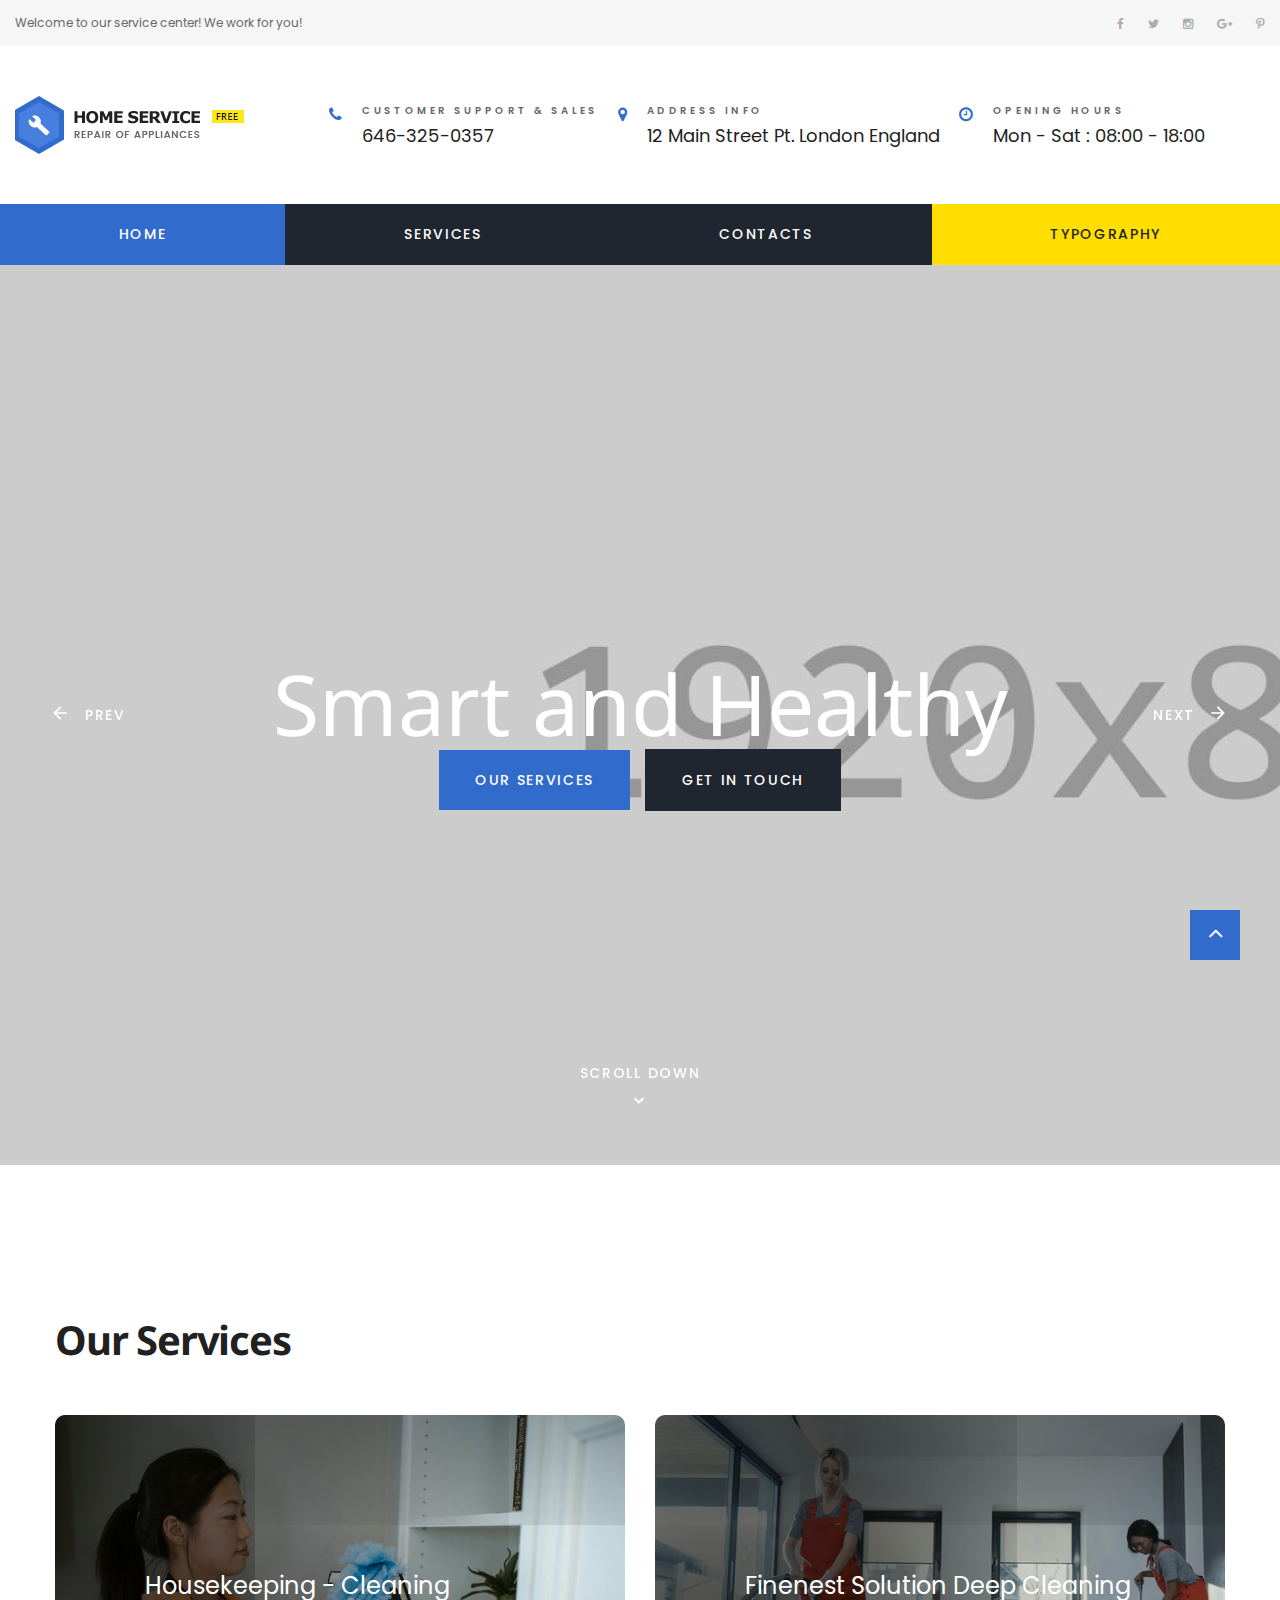
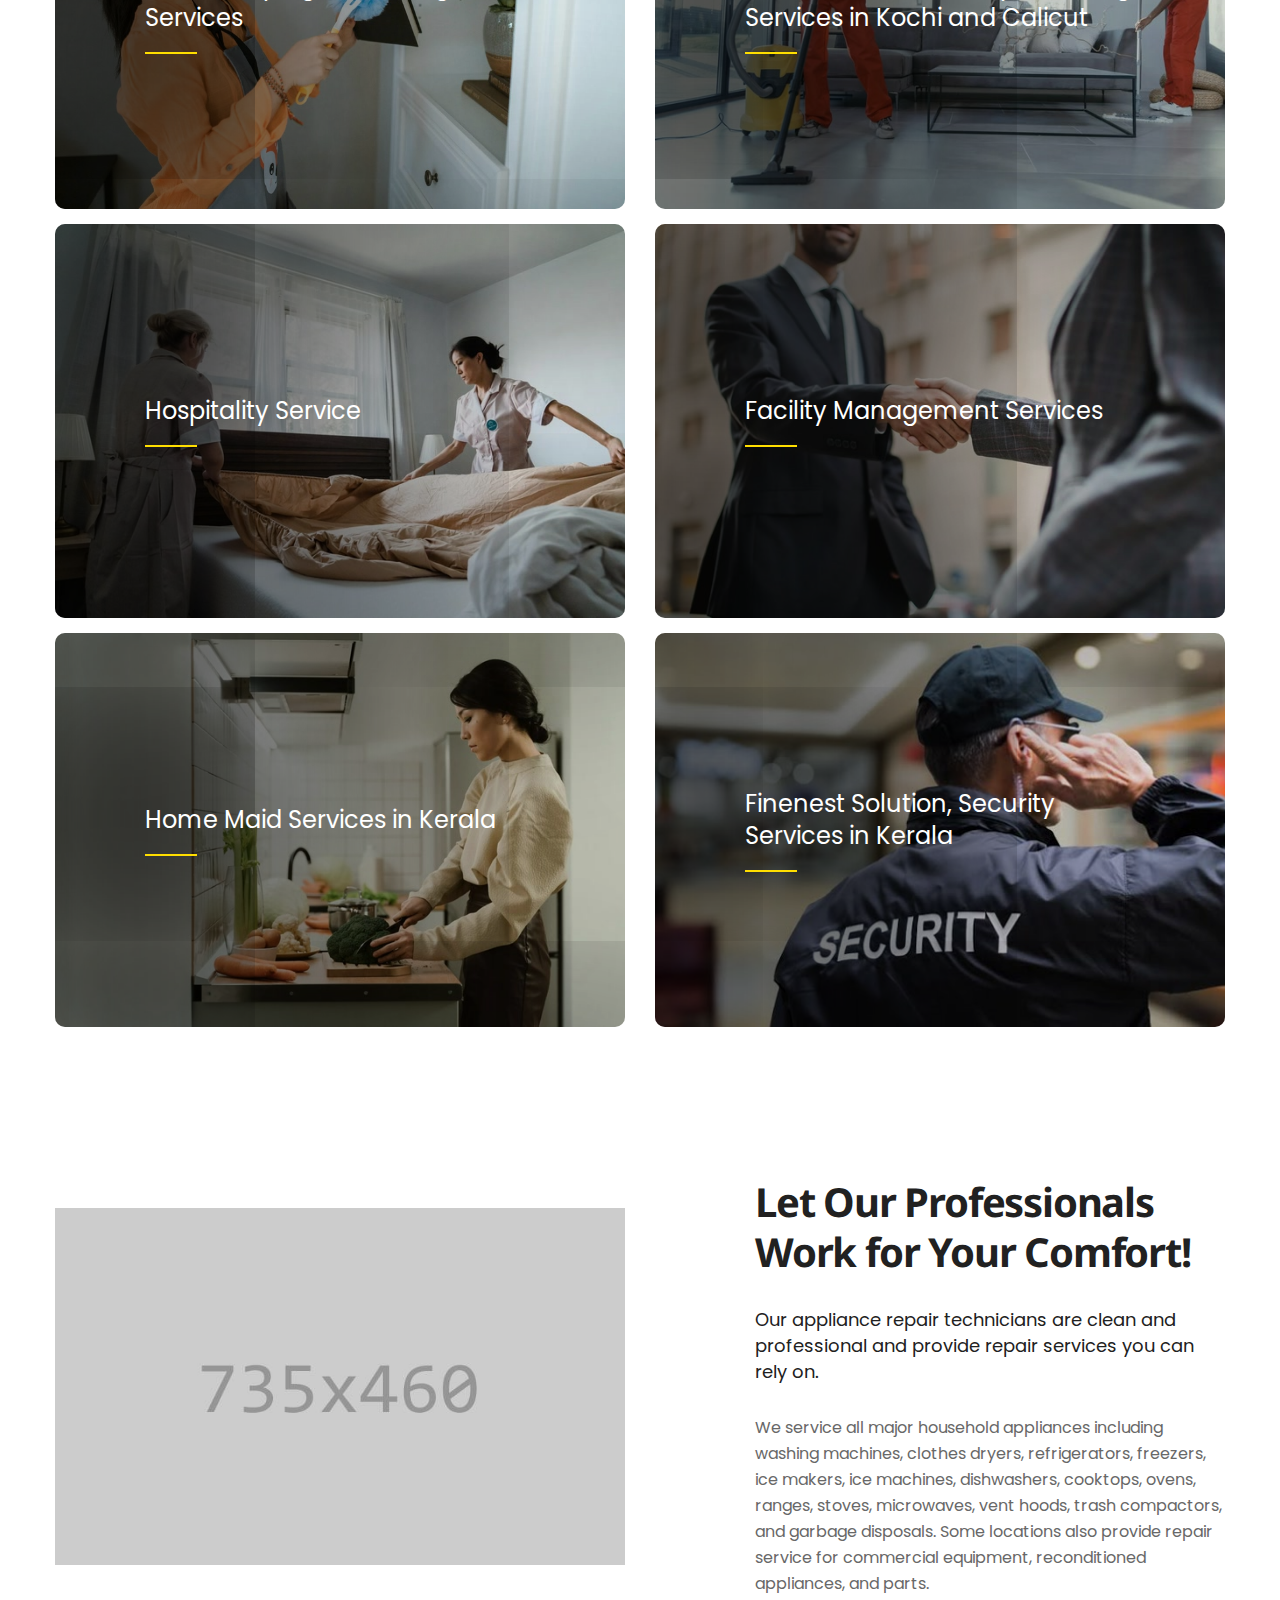
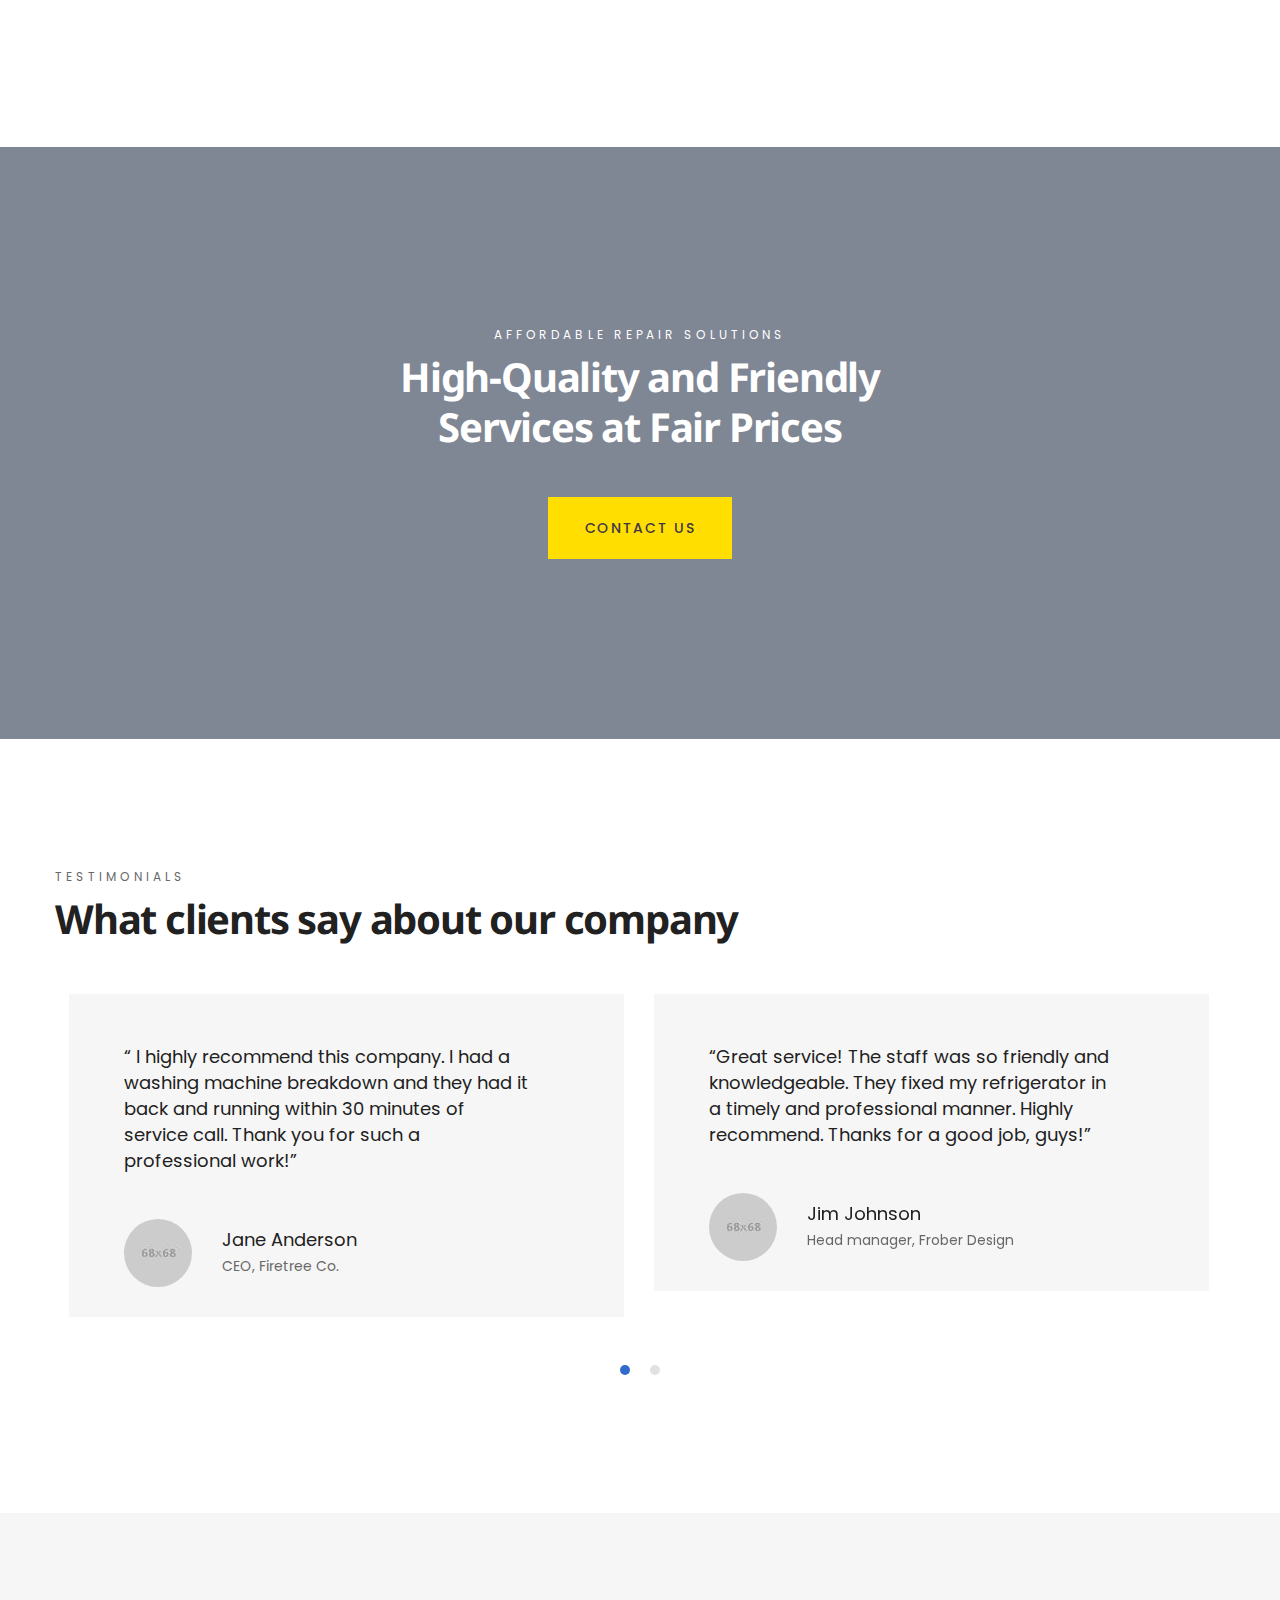
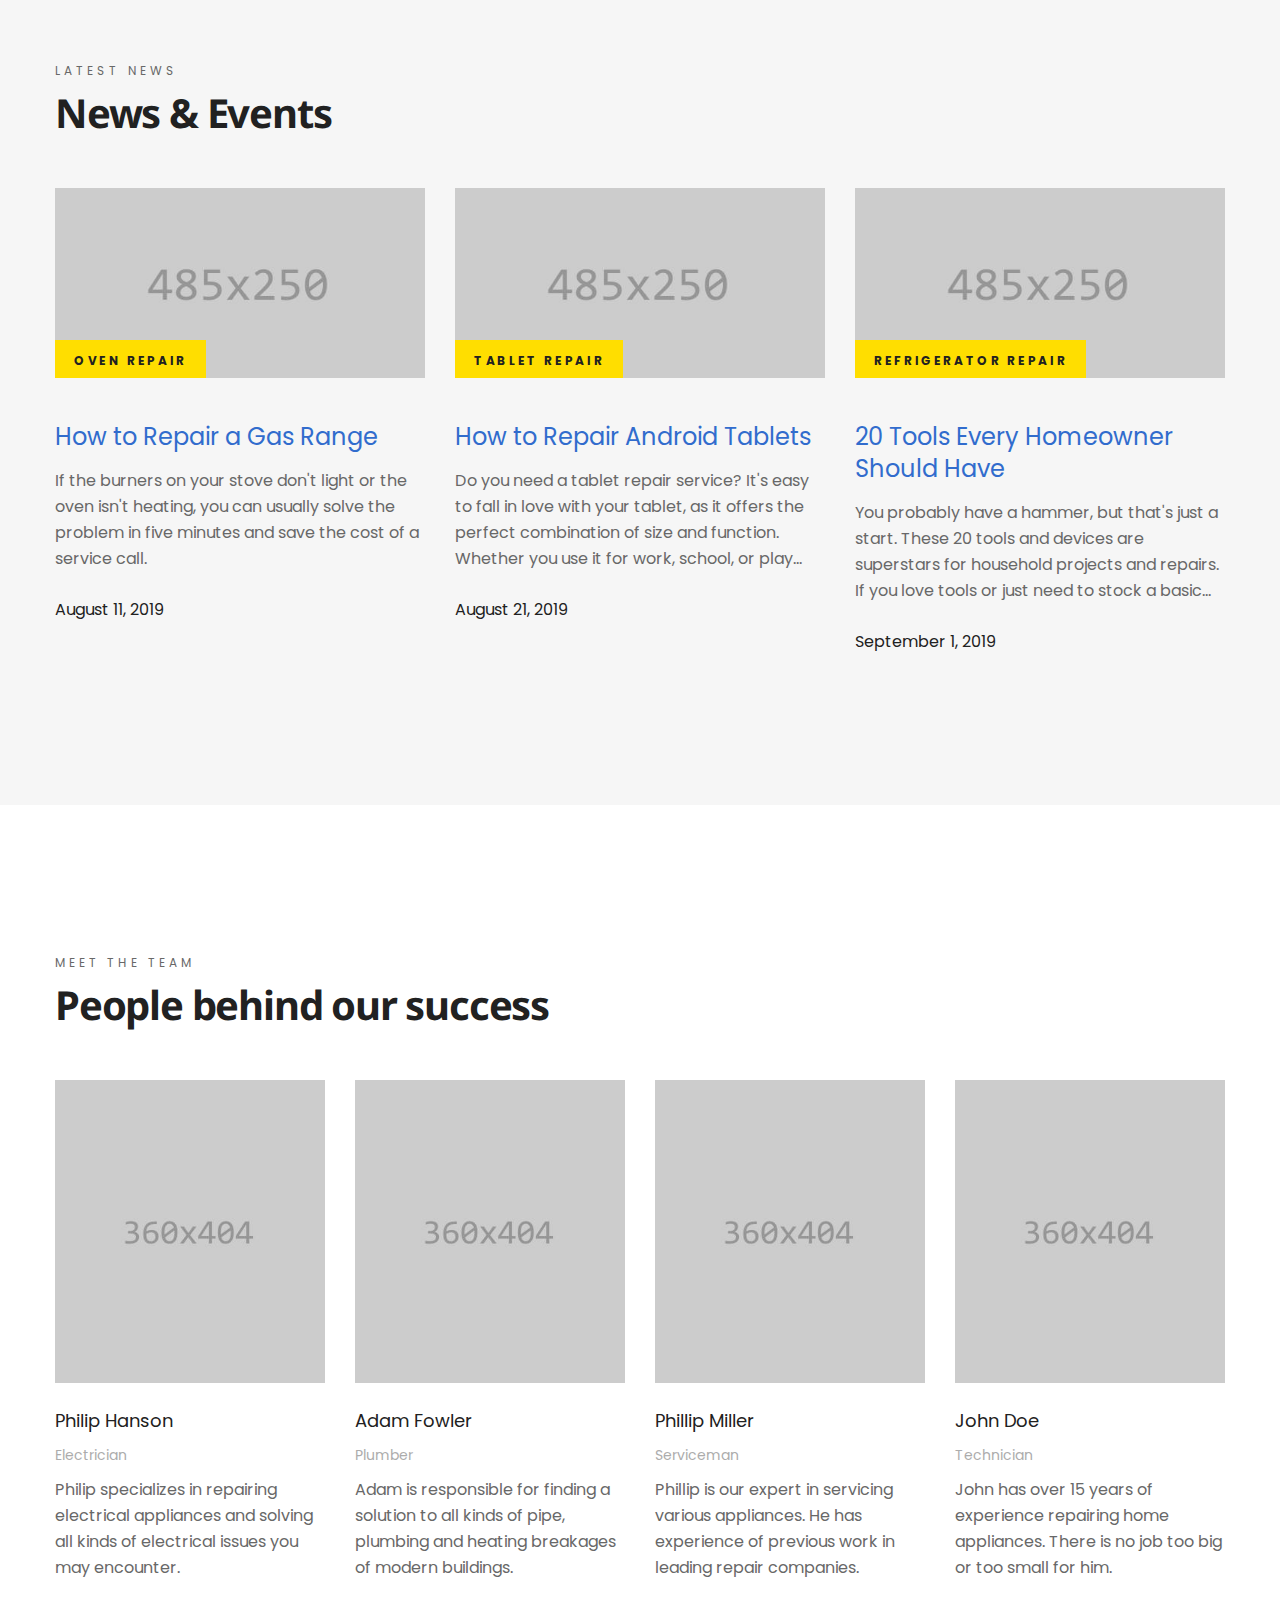
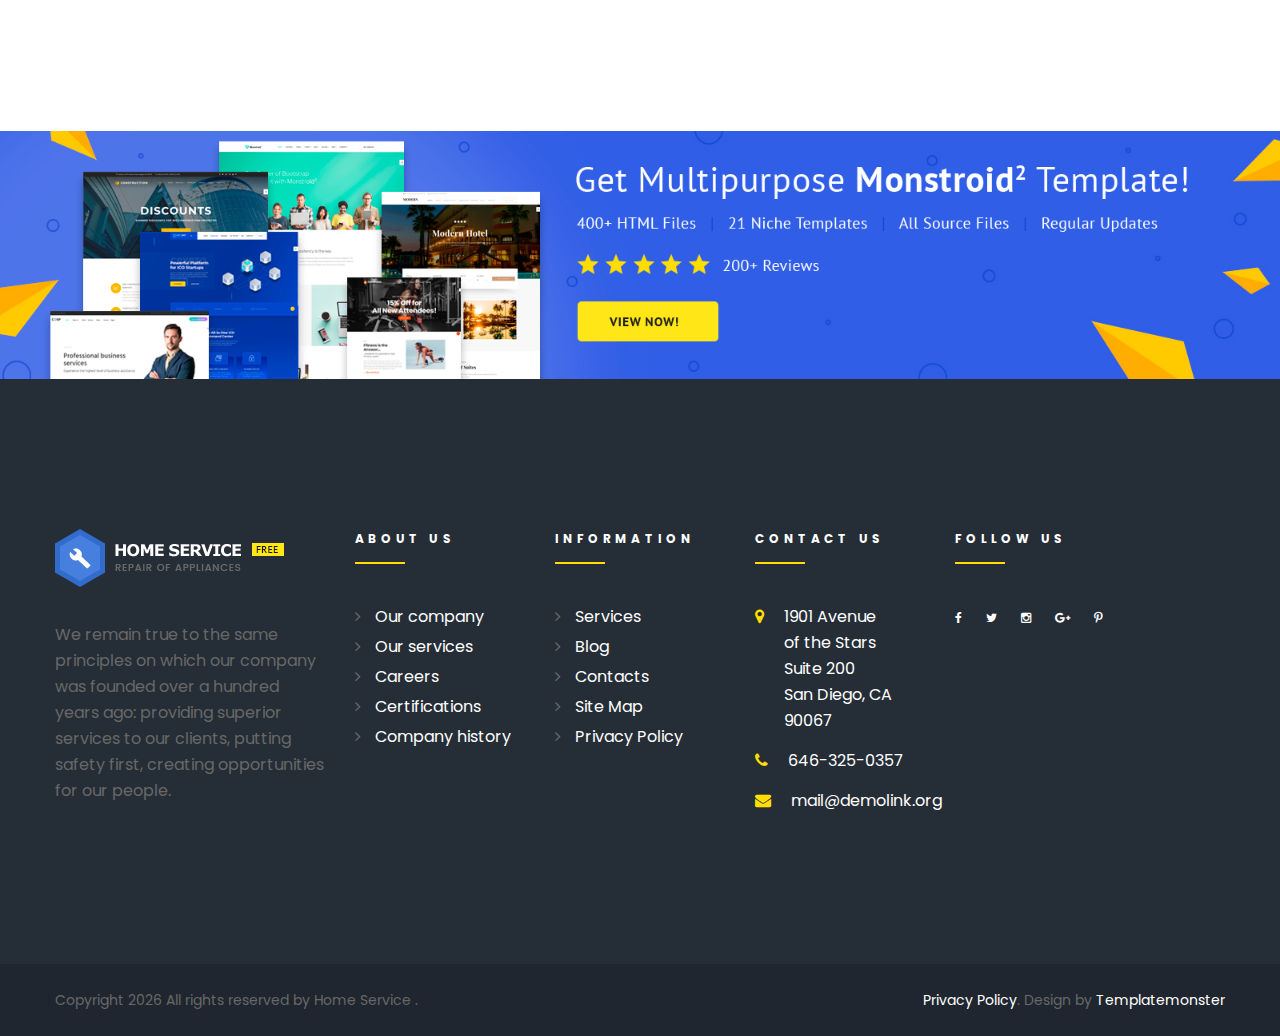
==== index.html @ 81d284ae "Initial commit with template code" ====
<!DOCTYPE html>
<html class="wide wow-animation" lang="en">

<head>
  <!-- Site Title-->
  <title>Home</title>
  <meta charset="utf-8">
  <meta name="viewport" content="width=device-width, height=device-height, initial-scale=1.0">
  <meta http-equiv="X-UA-Compatible" content="IE=edge">
  <link rel="icon" href="images/favicon.ico" type="image/x-icon">
  <link rel="stylesheet" type="text/css"
    href="//fonts.googleapis.com/css?family=Poppins:400,500,700%7CNoto+Sans:400,700">
  <link rel="stylesheet" href="css/style.css">
  <style>
    .ie-panel {
      display: none;
      background: #212121;
      padding: 10px 0;
      box-shadow: 3px 3px 5px 0 rgba(0, 0, 0, .3);
      clear: both;
      text-align: center;
      position: relative;
      z-index: 1;
    }

    html.ie-10 .ie-panel,
    html.lt-ie-10 .ie-panel {
      display: block;
    }
  </style>
</head>

<body>
  <!-- <div class="ie-panel"><a href="http://windows.microsoft.com/en-US/internet-explorer/"><img
        src="images/ie8-panel/warning_bar_0000_us.jpg" height="42" width="820"
        alt="You are using an outdated browser. For a faster, safer browsing experience, upgrade for free today."></a>
  </div> -->
  <div class="page-loader">
    <div>
      <div class="page-loader-body">
        <div class="preloader-container">
          <svg class="item1" x="0px" y="0px" width="60px" height="60px" viewbox="0 0 60 60">
            <path
              d="M6.541,35.989c0.524,1.795,1.25,3.526,2.169,5.15l-2.618,3.302c-0.855,1.079-0.759,2.618,0.203,3.59l4.509,4.509 c0.972,0.972,2.511,1.058,3.59,0.203l3.28-2.597c1.688,0.972,3.484,1.731,5.353,2.265l0.492,4.221 c0.16,1.368,1.314,2.394,2.682,2.394h6.379c1.368,0,2.522-1.026,2.682-2.394l0.47-4.071c2.009-0.524,3.932-1.304,5.738-2.319 l3.174,2.511c1.079,0.855,2.618,0.759,3.59-0.203l4.509-4.509c0.972-0.972,1.058-2.511,0.203-3.59l-2.468-3.131 c1.026-1.774,1.827-3.665,2.362-5.642l3.804-0.438c1.368-0.16,2.394-1.314,2.394-2.682V26.18c0-1.368-1.026-2.522-2.394-2.682 l-3.751-0.438c-0.513-1.955-1.282-3.825-2.265-5.578l2.308-2.917c0.855-1.079,0.759-2.618-0.203-3.59l-4.499-4.499 c-0.972-0.972-2.511-1.058-3.59-0.203l-2.832,2.244c-1.838-1.079-3.804-1.902-5.866-2.458L35.52,2.394 C35.36,1.026,34.206,0,32.838,0h-6.379c-1.368,0-2.522,1.026-2.682,2.394l-0.427,3.665c-2.116,0.566-4.135,1.421-6.016,2.543 l-2.939-2.329c-1.079-0.855-2.618-0.759-3.59,0.203l-4.509,4.509c-0.972,0.972-1.058,2.511-0.203,3.59l2.458,3.11 c-0.983,1.774-1.731,3.665-2.223,5.631l-3.932,0.449c-1.368,0.16-2.394,1.314-2.394,2.682v6.379c0,1.368,1.026,2.522,2.394,2.682 L6.541,35.989z M29.653,18.732c5.813,0,10.547,4.734,10.547,10.547s-4.734,10.547-10.547,10.547 c-5.813,0-10.547-4.734-10.547-10.547S23.84,18.732,29.653,18.732z">
            </path>
          </svg>
          <svg class="item2" x="0px" y="0px" width="48px" height="48px" viewbox="0 0 48 48">
            <path
              d="M41.095,7.317l-3.366-2.842c-1.036-0.876-2.565-0.833-3.548,0.096l-1.859,1.742c-1.571-0.759-3.238-1.293-4.958-1.603 L26.84,2.146c-0.267-1.325-1.496-2.244-2.843-2.137l-4.392,0.374C18.26,0.5,17.202,1.601,17.159,2.958l-0.085,2.607 c-1.688,0.609-3.281,1.443-4.734,2.49L10.117,6.58C8.985,5.832,7.478,6.046,6.602,7.082L3.759,10.47 c-0.876,1.037-0.834,2.565,0.096,3.548L5.8,16.09c-0.673,1.517-1.154,3.11-1.432,4.744L1.59,21.401 c-1.325,0.267-2.244,1.496-2.137,2.842l0.374,4.392c0.118,1.346,1.218,2.404,2.575,2.447l3.003,0.096 c0.545,1.432,1.261,2.789,2.126,4.061l-1.678,2.532c-0.748,1.133-0.534,2.639,0.502,3.516l3.366,2.842 c1.037,0.876,2.565,0.833,3.548-0.096l2.201-2.062c1.443,0.673,2.96,1.175,4.52,1.475l0.609,3.013 c0.267,1.325,1.496,2.244,2.842,2.137l4.392-0.374c1.346-0.118,2.404-1.218,2.447-2.575l0.096-2.949 c1.603-0.566,3.12-1.336,4.52-2.287l2.426,1.603c1.133,0.748,2.639,0.534,3.516-0.502l2.842-3.366 c0.876-1.037,0.833-2.565-0.096-3.548l-1.956-2.073c0.716-1.517,1.24-3.12,1.539-4.766l2.671-0.545 c1.325-0.267,2.244-1.496,2.137-2.842l-0.374-4.392c-0.118-1.346-1.218-2.404-2.575-2.447l-2.682-0.085 c-0.556-1.56-1.304-3.035-2.233-4.402l1.464-2.201C42.345,9.711,42.131,8.194,41.095,7.317z M24.543,32.706 c-4.744,0.406-8.933-3.131-9.329-7.875c-0.406-4.744,3.131-8.933,7.875-9.329c4.744-0.406,8.933,3.131,9.329,7.875 C32.824,28.122,29.287,32.311,24.543,32.706z">
            </path>
          </svg>
          <svg class="item3" x="0px" y="0px" width="40px" height="40px" viewbox="0 0 40 40">
            <path
              d="M2.427,15.569c-1.346,0.139-2.383,1.271-2.394,2.629l-0.032,2.703c-0.021,1.357,0.983,2.511,2.329,2.682l1.988,0.256 c0.331,1.208,0.801,2.362,1.41,3.452l-1.282,1.581c-0.855,1.058-0.791,2.575,0.16,3.548l1.891,1.934 c0.951,0.972,2.468,1.079,3.548,0.246l1.592-1.229c1.122,0.663,2.308,1.186,3.548,1.549l0.214,2.052 c0.139,1.346,1.272,2.383,2.629,2.394l2.704,0.032c1.357,0.021,2.511-0.983,2.682-2.329l0.246-1.945 c1.346-0.331,2.629-0.833,3.847-1.496l1.496,1.207c1.058,0.855,2.575,0.791,3.548-0.16l1.934-1.891 c0.972-0.951,1.079-2.468,0.246-3.548l-1.144-1.485c0.705-1.175,1.25-2.426,1.624-3.74l1.774-0.182 c1.346-0.139,2.383-1.272,2.394-2.629l0.032-2.704c0.021-1.357-0.983-2.511-2.329-2.682l-1.731-0.224 c-0.331-1.304-0.823-2.565-1.464-3.74l1.079-1.325c0.855-1.058,0.791-2.575-0.16-3.548l-1.891-1.934 c-0.951-0.972-2.469-1.079-3.548-0.246l-1.293,0.994c-1.218-0.737-2.522-1.304-3.889-1.688l-0.171-1.678 c-0.139-1.346-1.271-2.383-2.629-2.394L18.68,0c-1.357-0.021-2.511,0.983-2.682,2.329l-0.214,1.667 c-1.41,0.363-2.767,0.919-4.028,1.645l-1.336-1.09c-1.058-0.855-2.575-0.791-3.548,0.16L4.927,6.615 c-0.972,0.951-1.079,2.468-0.246,3.548l1.143,1.475c-0.663,1.175-1.186,2.426-1.528,3.74L2.427,15.569z M19.877,12.513 c3.879,0.043,6.988,3.238,6.946,7.117c-0.043,3.879-3.238,6.988-7.117,6.946c-3.879-0.043-6.988-3.238-6.946-7.117 C12.803,15.58,15.998,12.471,19.877,12.513z">
            </path>
          </svg>
        </div>
      </div>
    </div>
  </div>
  <div class="page text-center text-md-left">
    <!-- <a class="section section-banner d-none d-xl-flex"
      href="https://www.templatemonster.com/website-templates/monstroid2.html"
      style="background-image: url(images/banner/background-04-1920x60.jpg); background-image: -webkit-image-set( url(images/banner/background-04-1920x60.jpg) 1x, url(images/banner/background-04-3840x120.jpg) 2x )"><img
        src="images/banner/foreground-04-1600x60.png"
        srcset="images/banner/foreground-04-1600x60.png 1x, images/banner/foreground-04-3200x120.png 2x" alt=""
        width="1600" height="310"></a> -->
    <!-- Page Header-->
    <header class="page-head">
      <div class="rd-navbar-wrap">
        <nav class="rd-navbar rd-navbar-secondary" data-stick-up-clone="true" data-layout="rd-navbar-fixed"
          data-sm-layout="rd-navbar-fixed" data-sm-device-layout="rd-navbar-fixed" data-md-layout="rd-navbar-static"
          data-md-device-layout="rd-navbar-fixed" data-lg-layout="rd-navbar-static"
          data-lg-device-layout="rd-navbar-static" data-lg-stick-up-offset="252px">
          <div class="rd-navbar-inner">
            <span class="small">Welcome to our service center! We work for you!</span>
            <ul class="list-inline list-inline-lg offset-top-0">
                <li><a class="ioon icon-sm icon-silver-chalice fa-facebook" href="#"></a></li>
                <li><a class="ioon icon-sm icon-silver-chalice fa-twitter" href="#"></a></li>
                <li><a class="ioon icon-sm icon-silver-chalice fa-instagram" href="#"></a></li>
                <li><a class="ioon icon-sm icon-silver-chalice fa-google-plus" href="#"></a></li>
                <li><a class="ioon icon-sm icon-silver-chalice fa-pinterest-p" href="#"></a></li>
              </ul>
          </div>
          <div class="rd-navbar-inner">
            <div class="rd-navbar-panel">
              <button class="rd-navbar-toggle" data-rd-navbar-toggle=".rd-navbar-nav-wrap"><span></span></button>
              <button class="rd-navbar-collapse-toggle"
                data-rd-navbar-toggle=".rd-navbar-collapse"><span></span></button>
              <div class="rd-navbar-brand"><a class="brand-name" href="index.html"><img class="brand-device"
                    src="images/brand-default-229x58.png" width="229" height="58" alt="Home service"><img
                    class="brand-mobile" src="images/brand-white-229x58.png" width="229" height="58"
                    alt="Home service"></a></div>
            </div>
            <div class="rd-navbar-collapse animated">
              <div class="rd-navbar-collapse-items">
                <ul class="list-inline">
                    <li>
                      <div class="unit flex-row unit-spacing-xs">
                        <div class="unit-left"><span class="icon icon-primary fa-phone"></span></div>
                        <div class="unit-body">
                          <div class="title"><span class="small">CUSTOMER SUPPORT & SALES</span></div>
                          <h6><a href="tel:#">646-325-0357</a></h6>
                        </div>
                      </div>
                    </li>
                    <li>
                      <div class="unit flex-row unit-spacing-xs">
                        <div class="unit-left"><span class="icon icon-primary fa-map-marker"></span></div>
                        <div class="unit-body">
                          <div class="title"><span class="small">Address Info</span></div>
                          <h6><a href="#">12 Main Street Pt. London England</a></h6>
                        </div>
                      </div>
                    </li>
                    <li>
                      <div class="unit flex-row unit-spacing-xs">
                        <div class="unit-left"><span class="icon icon-primary fa-clock-o"></span></div>
                        <div class="unit-body">
                          <div class="title"><span class="small">Opening hours </span></div>
                          <h6>Mon - Sat : 08:00 - 18:00</h6>
                        </div>
                      </div>
                    </li>
                  </ul>
              </div>
              <div class="rd-navbar-collapse-items">
                <ul class="list-inline list-inline-lg offset-top-0">
                  <li><a class="ioon icon-sm icon-silver-chalice fa-facebook" href="#"></a></li>
                  <li><a class="ioon icon-sm icon-silver-chalice fa-twitter" href="#"></a></li>
                  <li><a class="ioon icon-sm icon-silver-chalice fa-instagram" href="#"></a></li>
                  <li><a class="ioon icon-sm icon-silver-chalice fa-google-plus" href="#"></a></li>
                  <li><a class="ioon icon-sm icon-silver-chalice fa-pinterest-p" href="#"></a></li>
                </ul>
              </div>
            </div>
          </div>
          <div class="rd-navbar-inner">
            <div class="rd-navbar-nav-wrap">
              <!-- RD Navbar Nav-->
              <ul class="rd-navbar-nav">
                <li class="active"><a href="index.html">Home</a></li>
                <li><a href="#services">Services</a></li>
                <li><a href="contacts.html">Contacts</a></li>
                <li><a href="typography.html">Typography</a></li>
               
              </ul>
            </div>
          </div>
        </nav>
      </div>
    </header>
    <div class="swiper-container swiper-slider swiper-secondary" data-autoplay="3500" data-height="100vh"
      data-min-height="300px">
      <div class="swiper-wrapper text-center">
        <div class="swiper-slide" data-slide-bg="images/home-03-slide-01.jpg">
          <div class="swiper-slide-caption">
            <div class="container">
              <div class="row section-100-vh align-items-sm-center justify-content-sm-center">
                <div class="col-xxl-8 col-md-9" data-caption-animate="fadeInDown" data-caption-delay="200">
                  <h1 class="text-white">Smart and Healthy</h1>
                  <!-- <p class="h6 offset-top-30">We are the largest full-service appliance repair company in the world. We
                    service all types and brands of home appliances. People trust us.</p> -->
                  <div class="group"><a class="btn btn-primary btn-form" href="#services">Our services</a><a
                      class="btn btn-dark btn-form" href="#">Get in touch</a></div>
                </div>
              </div>
            </div>
          </div>
        </div>
        <div class="swiper-slide" data-slide-bg="images/home-02-slide-01.jpg">
          <div class="swiper-slide-caption">
            <div class="container">
              <div class="row section-100-vh align-items-sm-center justify-content-sm-center">
                <div class="col-xxl-8 col-md-9" data-caption-animate="fadeInDown" data-caption-delay="200">
                  <h1 class="text-white">Budget Friendly</h1>
                  <!-- <p class="h6 offset-top-30">Our qualified team strives for ensuring your satisfaction, while offering
                    the highest levels of professional service at affordable and competitive rates.</p> -->
                  <div class="group"><a class="btn btn-primary btn-form" href="#services">Our services</a><a
                      class="btn btn-dark btn-form" href="#">Get in touch</a></div>
                </div>
              </div>
            </div>
          </div>
        </div>
        <div class="swiper-slide" data-slide-bg="images/home-01-slide-01.jpg">
          <div class="swiper-slide-caption">
            <div class="container">
              <div class="row section-100-vh align-items-sm-center justify-content-sm-center">
                <div class="col-xxl-8 col-md-9" data-caption-animate="fadeInDown" data-caption-delay="200">
                  <h1 class="text-white">To Be Professional</h1>
                  <!-- <p class="h6 offset-top-30">Our technicians have decades of practical, in-field experience besides
                    factory training. This means they have the knowledge and skills needed to diagnose and repair any
                    appliance you may have.</p> -->
                  <div class="group"><a class="btn btn-primary btn-form" href="#services">Our services</a><a
                      class="btn btn-dark btn-form" href="#">Get in touch</a></div>
                </div>
              </div>
            </div>
          </div>
        </div>
        <div class="swiper-slide" data-slide-bg="images/home-01-slide-01.jpg">
          <div class="swiper-slide-caption">
            <div class="container">
              <div class="row section-100-vh align-items-sm-center justify-content-sm-center">
                <div class="col-xxl-8 col-md-9" data-caption-animate="fadeInDown" data-caption-delay="200">
                  <h1 class="text-white">24*7 Customer Support</h1>
                  <!-- <p class="h6 offset-top-30">Our technicians have decades of practical, in-field experience besides
                            factory training. This means they have the knowledge and skills needed to diagnose and repair any
                            appliance you may have.</p> -->
                  <div class="group"><a class="btn btn-primary btn-form" href="#services">Our services</a><a
                      class="btn btn-dark btn-form" href="#">Get in touch</a></div>
                </div>
              </div>
            </div>
          </div>
        </div>
      </div>
      <div class="swiper-button-prev"><span>Prev</span></div>
      <div class="swiper-button-next"><span>Next</span></div>
      <div class="custom-way-point custom-way-point-swiper animated" data-custom-scroll-to="custom-way-point">Scroll
        down</div>
    </div>
    <section class="section-75 section-md-120 section-lg-120 section-xl-150" id="custom-way-point">
      <div class="container text-left" id="services">
        <h2>Our Services</h2>
        <div class="row row-15 justify-content-sm-center">
          <div class="col-md-9 col-lg-6">
            <div class="box-info-custom" style="background-image: url(images/services/house_keeping.jpg );">
              <div class="box-info-custom-inner">
                <h5 class="box-info-custom-title"><a href="#"> Housekeeping - Cleaning Services</a></h5>
                
              </div>
            </div>
          </div>
          <div class="col-md-9 col-lg-6">
            <div class="box-info-custom" style="background-image: url(images/services/deep_cleaning.jpg );">
              <div class="box-info-custom-inner">
                <h5 class="box-info-custom-title"><a href="#"> Finenest Solution Deep Cleaning Services in Kochi and Calicut</a></h5>
          
              </div>
            </div>
          </div>
          <div class="col-md-9 col-lg-6">
            <div class="box-info-custom" style="background-image: url(images/services/hospitality.jpg );">
              <div class="box-info-custom-inner">
                <h5 class="box-info-custom-title"><a href="#"> Hospitality Service</a></h5>
          
              </div>
            </div>
          </div>
          <div class="col-md-9 col-lg-6">
            <div class="box-info-custom" style="background-image: url(images/services/facility.jpg );">
              <div class="box-info-custom-inner">
                <h5 class="box-info-custom-title"><a href="#"> Facility Management Services</a></h5>
          
              </div>
            </div>
          </div>
          <div class="col-md-9 col-lg-6">
            <div class="box-info-custom" style="background-image: url(images/services/home_maid.jpg );">
              <div class="box-info-custom-inner">
                <h5 class="box-info-custom-title"><a href="#"> Home Maid Services in Kerala</a></h5>
          
              </div>
            </div>
          </div>
          <div class="col-md-9 col-lg-6">
            <div class="box-info-custom" style="background-image: url(images/services/security.jpg );">
              <div class="box-info-custom-inner">
                <h5 class="box-info-custom-title"><a href="#"> Finenest Solution, Security Services in Kerala</a></h5>
          
              </div>
            </div>
          </div>
        </div>
        <div class="row justify-content-sm-center offset-top-60 offset-md-top-125 offset-lg-top-150">
          <div class="col-xl-12 col-md-8 col-lg-9">
            <div class="row row-30 align-items-xl-center justify-content-xl-between">
              <div class="col-xl-6"><img class="img-responsive" src="images/home-3-05-735x460.jpg" alt="" width="735"
                  height="460" />
              </div>
              <div class="col-xl-5">
                <h2>Let Our Professionals Work for Your Comfort!</h2>
                <h6>Our appliance repair technicians are clean and professional and provide repair services you can rely
                  on.</h6>
                <p>We service all major household appliances including washing machines, clothes dryers, refrigerators,
                  freezers, ice makers, ice machines, dishwashers, cooktops, ovens, ranges, stoves, microwaves, vent
                  hoods, trash compactors, and garbage disposals. Some locations also provide repair service for
                  commercial equipment, reconditioned appliances, and parts.</p>
              </div>
            </div>
          </div>
        </div>
      </div>
    </section>

    <section class="bg-image-filter bg-image bg-image-fixed section-xxl"
      style="background-image: url(&quot;images/home-3-parallax-01.jpg&quot;);">
      <div class="container filter-inner-wrap">
        <div class="row justify-content-sm-center text-center">
          <div class="col-sm-10 col-md-8 col-lg-6">
            <h2 class="text-white"><span class="small text-white">affordable repair solutions</span>High-Quality and
              Friendly<br class="d-none d-lg-block"> Services at Fair Prices
            </h2><a class="btn btn-default btn-form btn-default-white" href="contacts.html">Contact us</a>
          </div>
        </div>
      </div>
    </section>

    <section class="section-75 section-md-100 section-lg-120 section-xl-130">
      <div class="container">
        <h2><span class="small">Testimonials</span>What clients say about our company</h2>
        <div class="row">
          <div class="col-sm-12">
            <!-- Owl Carousel-->
            <div class="owl-carousel" data-autoplay="true" data-items="1" data-lg-items="2" data-dots="true"
              data-nav="false" data-stage-padding="15" data-loop="true" data-margin="30" data-mouse-drag="false">
              <blockquote class="quote-default text-left">
                <h6>
                  <q>“ I highly recommend this company. I had a washing machine breakdown and they had it back and
                    running within 30 minutes of service call. Thank you for such a professional work!”</q>
                </h6>
                <div class="offset-top-30 offset-md-top-45">
                  <div class="unit flex-row align-items-sm-center">
                    <div class="unit-left"><img class="rounded-circle" src="images/testimonials-1-68x68.jpg" width="68"
                        height="68" alt=""></div>
                    <div class="unit-body">
                      <h6>
                        <cite>Jane Anderson</cite>
                      </h6><span class="offset-top-10 small-xs">CEO, Firetree Co.</span>
                    </div>
                  </div>
                </div>
              </blockquote>
              <blockquote class="quote-default text-left">
                <h6>
                  <q>“Great service! The staff was so friendly and knowledgeable. They fixed my refrigerator in a timely
                    and professional manner. Highly recommend. Thanks for a good job, guys!”</q>
                </h6>
                <div class="offset-top-30 offset-md-top-45">
                  <div class="unit flex-row align-items-sm-center">
                    <div class="unit-left"><img class="rounded-circle" src="images/testimonials-2-68x68.jpg" width="68"
                        height="68" alt=""></div>
                    <div class="unit-body">
                      <h6>
                        <cite>Jim Johnson</cite>
                      </h6><span class="offset-top-10 small-xs">Head manager, Frober Design</span>
                    </div>
                  </div>
                </div>
              </blockquote>
              <blockquote class="quote-default text-left">
                <h6>
                  <q>“Thank you very much for your wonderful service, your highly experienced team was just terrific! We
                    look forward to continuing to always work with Home Service. Good luck, guys! ”</q>
                </h6>
                <div class="offset-top-30 offset-md-top-45">
                  <div class="unit flex-row align-items-sm-center">
                    <div class="unit-left"><img class="rounded-circle" src="images/testimonials-3-68x68.jpg" width="68"
                        height="68" alt=""></div>
                    <div class="unit-body">
                      <h6>
                        <cite>Peter Handerson</cite>
                      </h6><span class="offset-top-10 small-xs">Editor, SAM Publishing</span>
                    </div>
                  </div>
                </div>
              </blockquote>
              <blockquote class="quote-default text-left">
                <h6>
                  <q>“I just wanted to let you know that your professional team came out and fixed the problem and did a
                    great job. Thank you for the prompt service and making the repair.”</q>
                </h6>
                <div class="offset-top-30 offset-md-top-45">
                  <div class="unit flex-row align-items-sm-center">
                    <div class="unit-left"><img class="rounded-circle" src="images/testimonials-4-68x68.jpg" width="68"
                        height="68" alt=""></div>
                    <div class="unit-body">
                      <h6>
                        <cite>Rita Johnson</cite>
                      </h6><span class="offset-top-10 small-xs">Designer, Glance Studio</span>
                    </div>
                  </div>
                </div>
              </blockquote>
            </div>
          </div>
        </div>
      </div>
    </section>
    <section class="section-75 section-md-120 section-lg-120 section-xl-150 bg-table">
      <div class="container">
        <h2><span class="small">Latest news</span>News & Events</h2>
        <div class="row justify-content-sm-center text-lg-left row-55">
          <div class="col-sm-10 col-md-6 col-xl-4">
            <article class="blog-grid blog-grid-custom"><a class="blog-grid-image" href="#"><img class="img-responsive"
                  src="images/home-3-06-485x250.jpg" alt="" width="485" height="250" />
                <div class="blog-grid-title">oven repair</div>
              </a>
              <div class="blog-grid-content">
                <h5><a class="text-primary" href="#">How to Repair a Gas Range</a></h5>
                <p>If the burners on your stove don't light or the oven isn't heating, you can usually solve the problem
                  in five minutes and save the cost of a service call.</p>
                <p class="text-darker">
                  <time datetime="2019">August 11, 2019</time>
                </p>
              </div>
            </article>
          </div>
          <div class="col-sm-10 col-md-6 col-xl-4">
            <article class="blog-grid blog-grid-custom"><a class="blog-grid-image" href="#"><img class="img-responsive"
                  src="images/home-3-07-485x250.jpg" alt="" width="485" height="250" />
                <div class="blog-grid-title">tablet repair</div>
              </a>
              <div class="blog-grid-content">
                <h5><a class="text-primary" href="#">How to Repair Android Tablets</a></h5>
                <p>Do you need a tablet repair service? It's easy to fall in love with your tablet, as it offers the
                  perfect combination of size and function. Whether you use it for work, school, or play...</p>
                <p class="text-darker">
                  <time datetime="2019">August 21, 2019</time>
                </p>
              </div>
            </article>
          </div>
          <div class="col-sm-10 col-md-6 col-xl-4">
            <article class="blog-grid blog-grid-custom"><a class="blog-grid-image" href="#"><img class="img-responsive"
                  src="images/home-3-08-485x250.jpg" alt="" width="485" height="250" />
                <div class="blog-grid-title">refrigerator Repair</div>
              </a>
              <div class="blog-grid-content">
                <h5><a class="text-primary" href="#">20 Tools Every Homeowner Should Have</a></h5>
                <p>You probably have a hammer, but that's just a start. These 20 tools and devices are superstars for
                  household projects and repairs. If you love tools or just need to stock a basic...</p>
                <p class="text-darker">
                  <time datetime="2019">September 1, 2019</time>
                </p>
              </div>
            </article>
          </div>
        </div>
      </div>
    </section>

    <section class="section-75 section-md-120 section-xl-150">
      <div class="container">
        <h2><span class="small">Meet The Team</span> People behind our success
        </h2>
        <div class="row row-40 justify-content-md-between">
          <div class="col-sm-6 col-lg-3"><img class="img-responsive" src="images/about-02-360x404.jpg" alt=""
              width="360" height="404" />
            <h6><a href="#"> Philip Hanson</a></h6><span class="small small-md">Electrician</span>
            <p>Philip specializes in repairing electrical appliances and solving all kinds of electrical issues you may
              encounter.</p>
          </div>
          <div class="col-sm-6 col-lg-3"><img class="img-responsive" src="images/about-03-360x404.jpg" alt=""
              width="360" height="404" />
            <h6><a href="#"> Adam Fowler</a></h6><span class="small small-md">Plumber</span>
            <p>Adam is responsible for finding a solution to all kinds of pipe, plumbing and heating breakages of modern
              buildings.</p>
          </div>
          <div class="col-sm-6 col-lg-3"><img class="img-responsive" src="images/about-04-360x404.jpg" alt=""
              width="360" height="404" />
            <h6><a href="#"> Phillip Miller</a></h6><span class="small small-md">Serviceman</span>
            <p>Phillip is our expert in servicing various appliances. He has experience of previous work in leading
              repair companies.</p>
          </div>
          <div class="col-sm-6 col-lg-3"><img class="img-responsive" src="images/about-05-360x404.jpg" alt=""
              width="360" height="404" />
            <h6><a href="#"> John Doe</a></h6><span class="small small-md">Technician</span>
            <p>John has over 15 years of experience repairing home appliances. There is no job too big or too small for
              him.</p>
          </div>
        </div>
      </div>
    </section><a class="section section-banner" href="https://www.templatemonster.com/website-templates/monstroid2.html"
      style="background-image: url(images/banner/background-03-1920x310.jpg); background-image: -webkit-image-set( url(images/banner/background-03-1920x310.jpg) 1x, url(images/banner/background-03-3840x620.jpg) 2x )"><img
        src="images/banner/foreground-03-1600x310.png"
        srcset="images/banner/foreground-03-1600x310.png 1x, images/banner/foreground-03-3200x620.png 2x" alt=""
        width="1600" height="310"></a>
    <!-- Page Footer-->
    <footer class="page-footer page-footer-classic">
      <section class="section-75 section-sm-80 section-md-100 section-xl-150">
        <div class="container">
          <div class="row text-md-left row-55">
            <div class="col-md-6 col-xl-3 col-xxl-4"><a href="index.html"><img class="img-responsive"
                  src="images/brand-white-229x58.png" alt="" width="229" height="58" /></a>
              <p class="offset-top-20 offset-md-top-35 inset-xxl-right-30">We remain true to the same principles on
                which our company was founded over a hundred years ago: providing superior services to our clients,
                putting safety first, creating opportunities for our people.</p>
            </div>
            <div class="col-sm-6 col-md-3 col-xl-2 col-lg-3"><span
                class="small text-spacing-340 text-white text-uppercase font-weight-bold page-footer-classic-title">About
                us</span>
              <ul class="list list-marked offset-top-30 list-xs offset-md-top-40">
                <li><a class="text-white" href="#">Our company</a></li>
                <li><a class="text-white" href="#">Our services</a></li>
                <li><a class="text-white" href="#">Careers</a></li>
                <li><a class="text-white" href="#">Certifications</a></li>
                <li><a class="text-white" href="#">Company history</a></li>
              </ul>
            </div>
            <div class="col-sm-6 col-md-3 col-xl-2 col-lg-3"><span
                class="small text-spacing-340 text-white text-uppercase font-weight-bold page-footer-classic-title">INFORMATION</span>
              <ul class="list list-marked offset-top-30 list-xs offset-md-top-40">
                <li><a class="text-white" href="#">Services</a></li>
                <li><a class="text-white" href="#">Blog</a></li>
                <li><a class="text-white" href="#">Contacts</a></li>
                <li><a class="text-white" href="#">Site Map</a></li>
                <li><a class="text-white" href="#">Privacy Policy</a></li>
              </ul>
            </div>
            <div class="col-md-6 col-xl-2 col-lg-5">
              <div class="inset-xl-right-30"><span
                  class="small text-spacing-340 text-white text-uppercase font-weight-bold page-footer-classic-title">Contact
                  us</span>
                <ul class="list offset-top-30 text-left offset-md-top-40">
                  <li>
                    <div class="unit flex-row unit-spacing-xs">
                      <div class="unit-left"><span class="icon icon--school-bus-yellow fa-map-marker"></span></div>
                      <div class="unit-body"><a class="text-school-bus-yellow-white" href="#">1901 Avenue of the Stars
                          Suite 200<br class="d-none d-md-block"> San Diego, CA 90067</a></div>
                    </div>
                  </li>
                  <li>
                    <div class="unit flex-row unit-spacing-xs">
                      <div class="unit-left"><span class="icon icon--school-bus-yellow fa-phone"></span></div>
                      <div class="unit-body"><a class="text-school-bus-yellow-white" href="tel:#">646-325-0357</a></div>
                    </div>
                  </li>
                  <li>
                    <div class="unit flex-row unit-spacing-xs">
                      <div class="unit-left"><span class="icon icon--school-bus-yellow fa-envelope"></span></div>
                      <div class="unit-body"><a class="text-school-bus-yellow-white"
                          href="mailto:#">mail@demolink.org</a></div>
                    </div>
                  </li>
                </ul>
              </div>
            </div>
            <div class="col-md-6 col-xl-3 col-xxl-2 col-lg-5">
              <div class="inset-xl-right-30"><span
                  class="small text-spacing-340 text-white text-uppercase font-weight-bold page-footer-classic-title">Follow
                  us</span>
                <ul class="list-inline list-inline-lg offset-top-30 offset-md-top-40">
                  <li><a class="ioon icon-sm icon--school-bus-yellow-white fa-facebook" href="#"></a></li>
                  <li><a class="ioon icon-sm icon--school-bus-yellow-white fa-twitter" href="#"></a></li>
                  <li><a class="ioon icon-sm icon--school-bus-yellow-white fa-instagram" href="#"></a></li>
                  <li><a class="ioon icon-sm icon--school-bus-yellow-white fa-google-plus" href="#"></a></li>
                  <li><a class="ioon icon-sm icon--school-bus-yellow-white fa-pinterest-p" href="#"></a></li>
                </ul>
              </div>
            </div>
          </div>
        </div>
      </section>
      <section class="section-25 bg-black-2">
        <div class="container">
          <div class="row align-items-md-center row-30">
            <div class="col-md-8 text-md-left">
              <p class="small-xs">Copyright <span class="copyright-year"></span> All rights reserved by Home Service .
              </p>
            </div>
            <div class="col-md-4 text-md-right">
              <p class="small-xs"><a class="text-white" href="#">Privacy Policy</a>. Design&nbsp;by&nbsp;<a
                  class="text-white" href="https://www.templatemonster.com/">Templatemonster</a></p>
            </div>
          </div>
        </div>
      </section>
    </footer>
  </div>
  <div class="snackbars" id="form-output-global"></div>
  <script src="js/core.min.js"></script>
  <script src="js/script.js"></script>
</body>

</html>
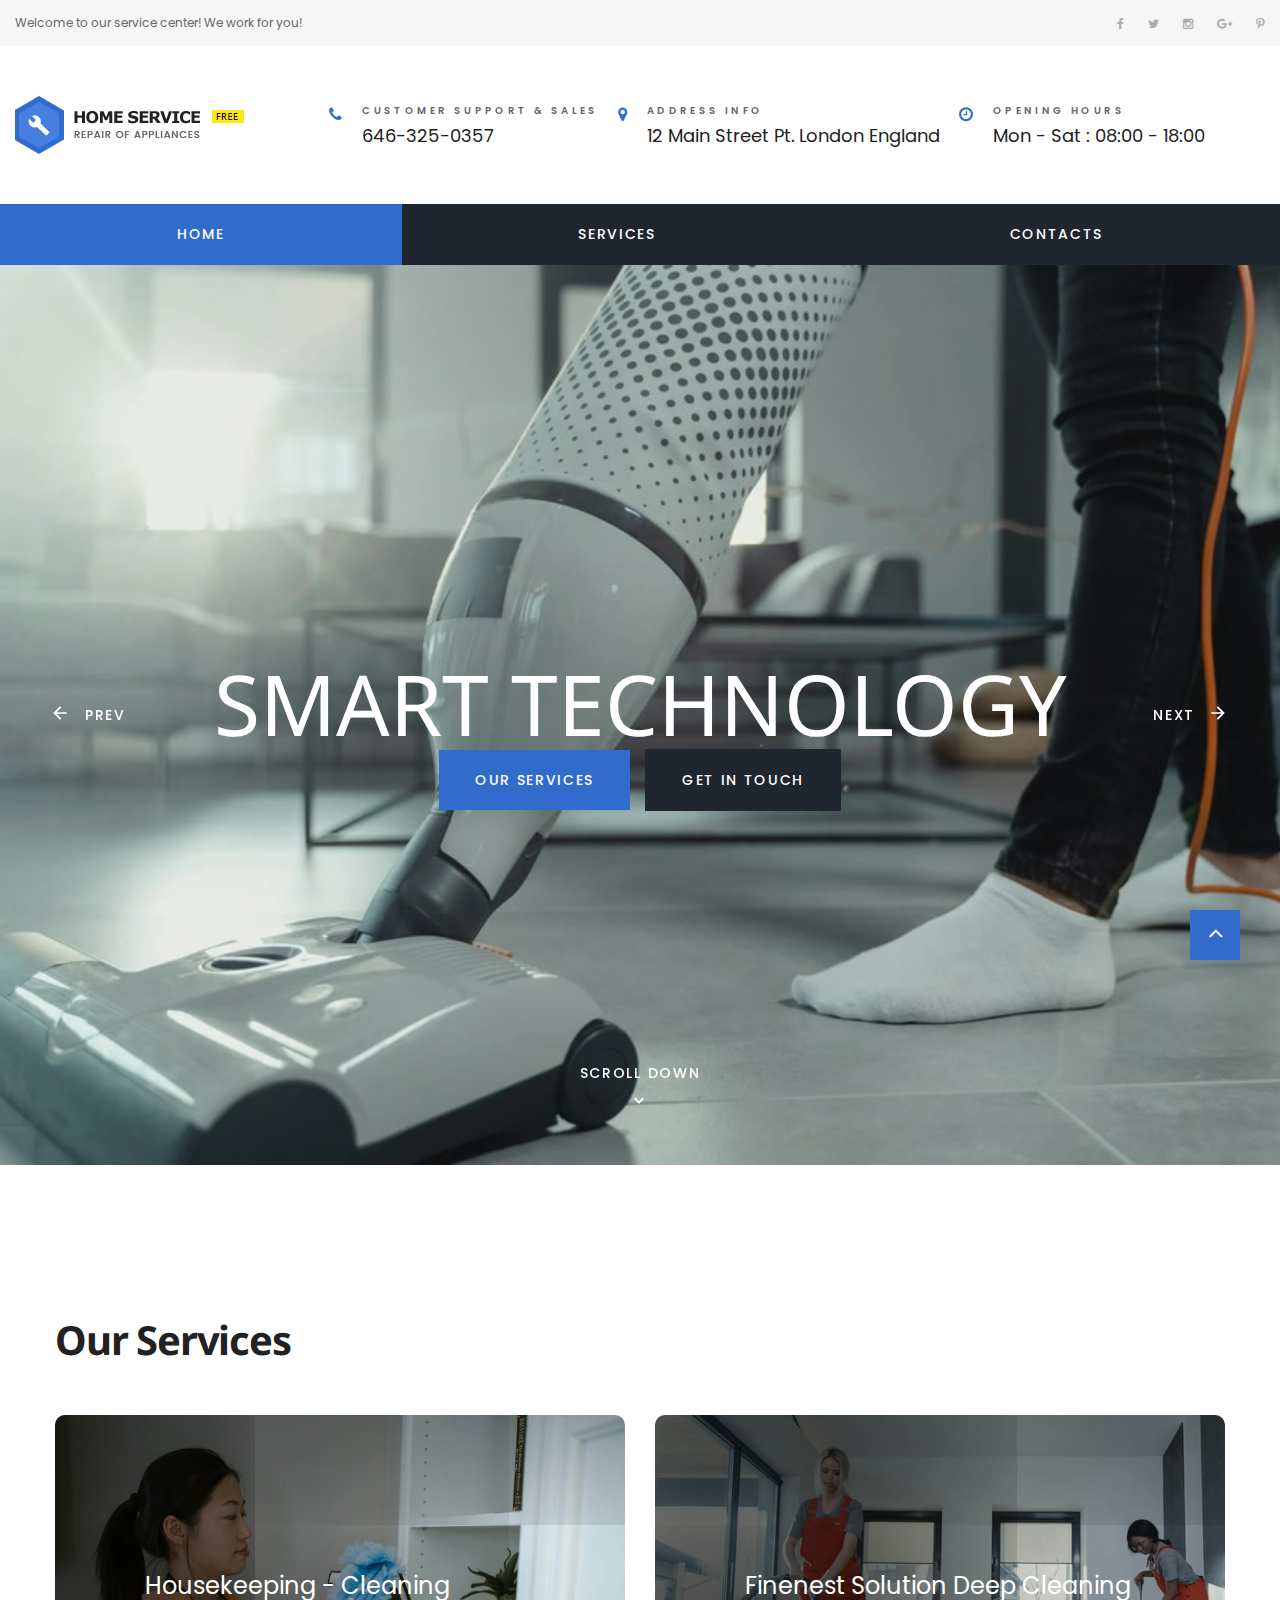
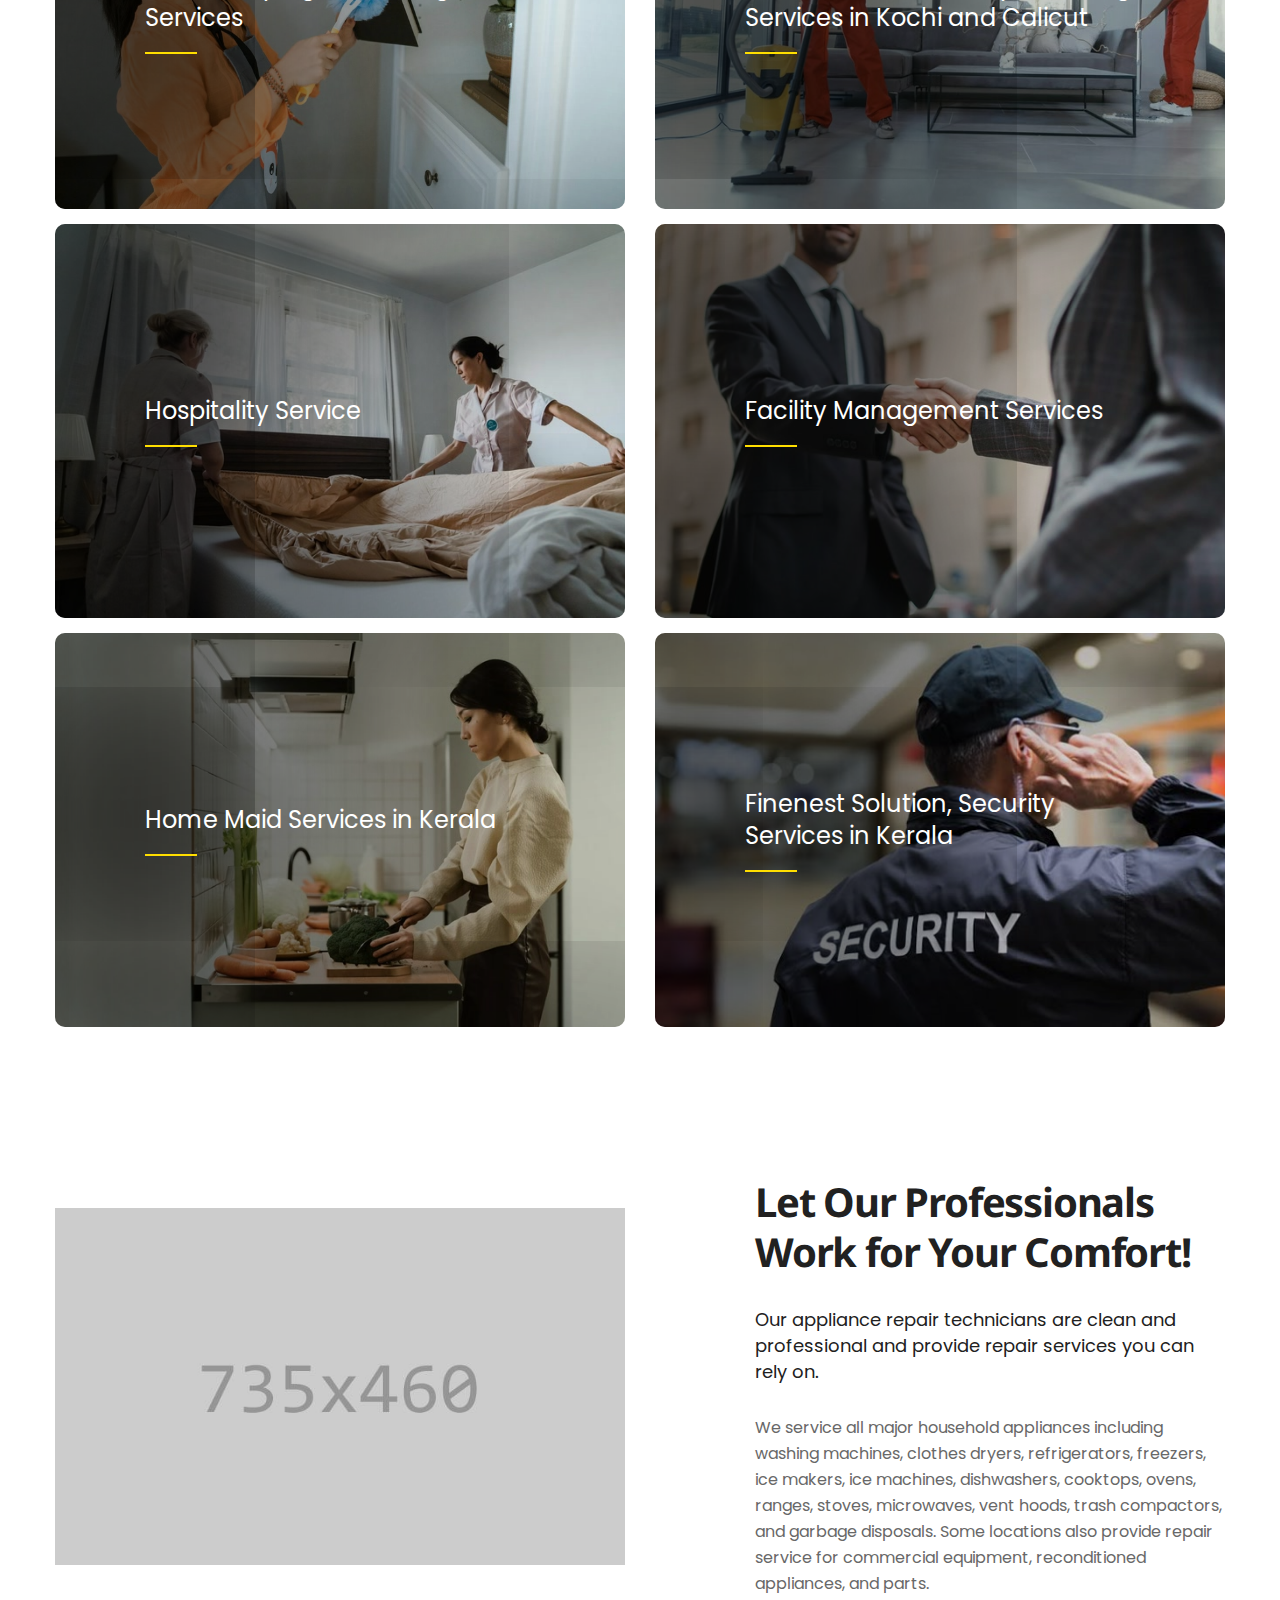
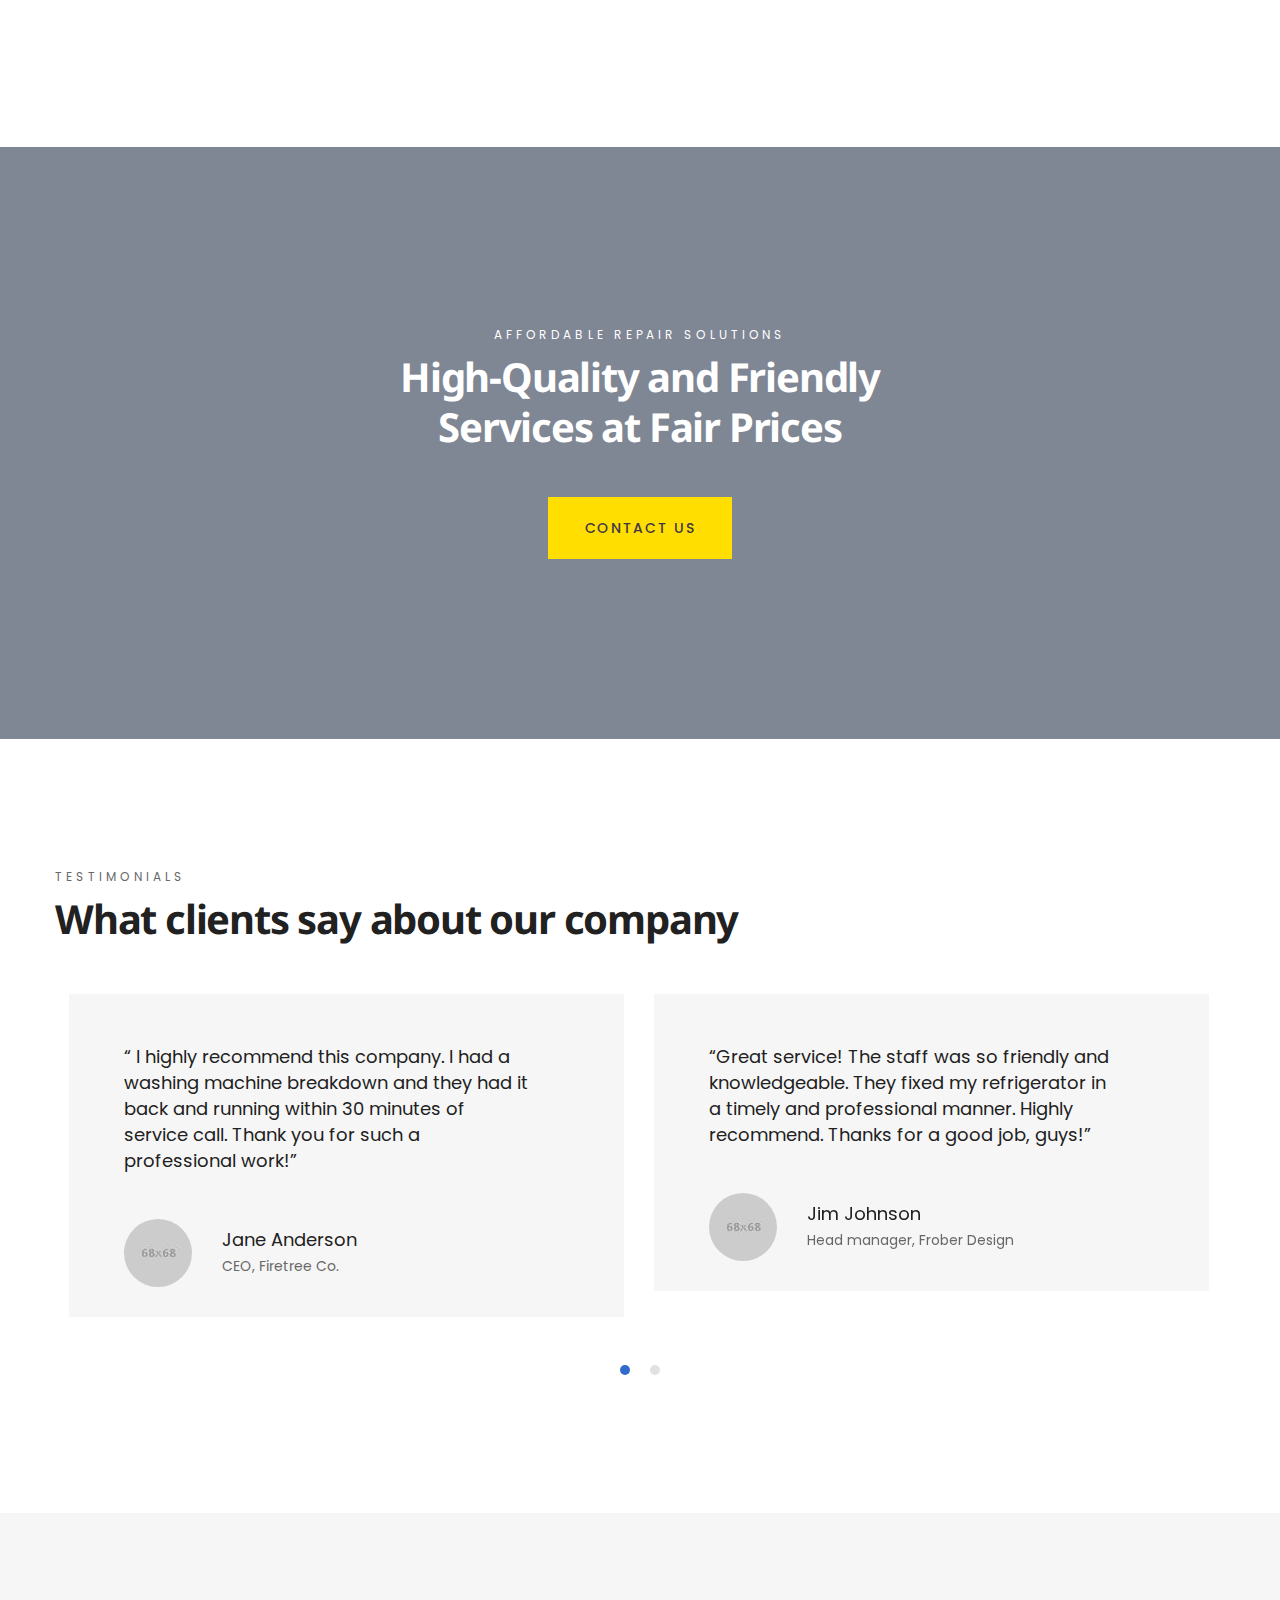
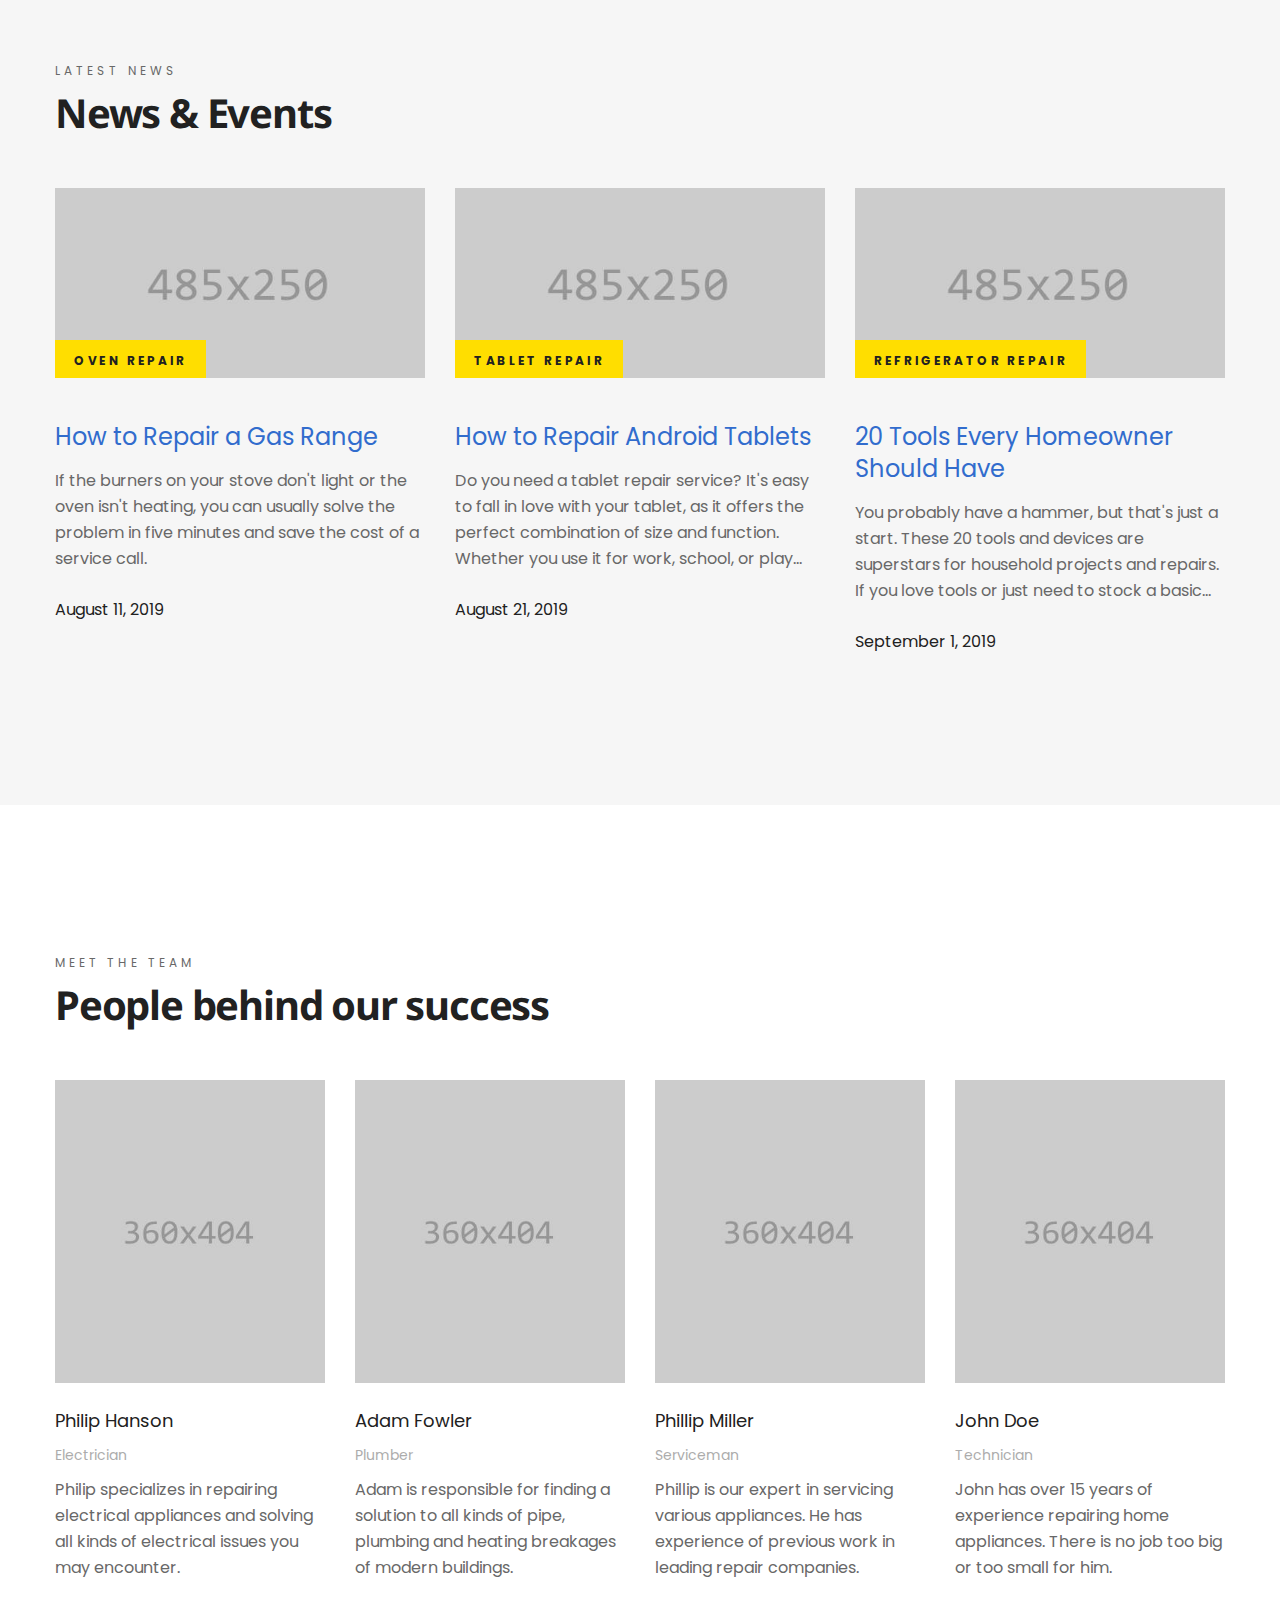
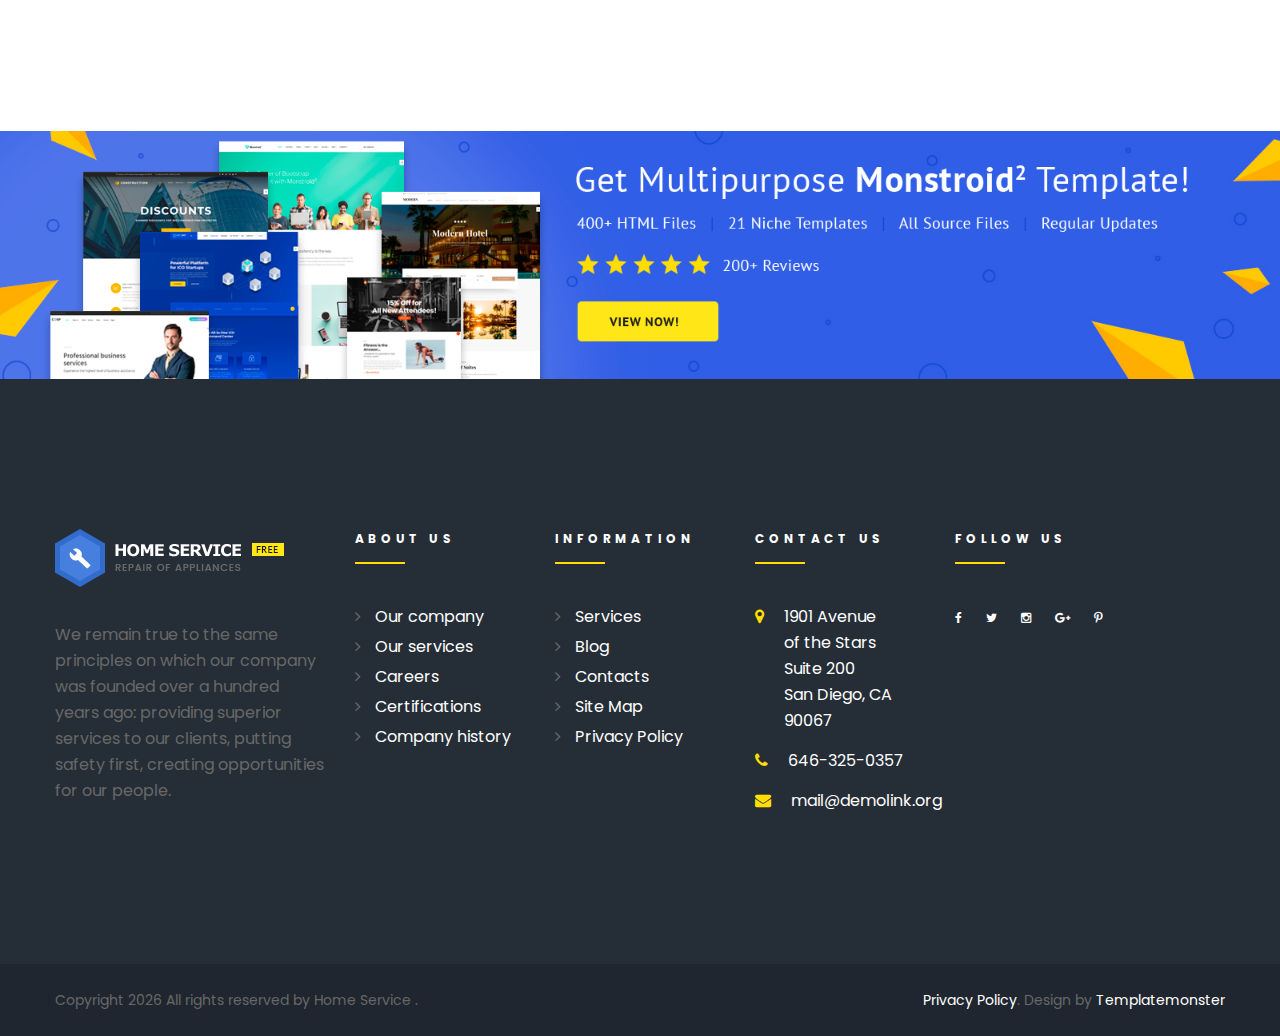
==== commit d81bddf2: "Added images" ====
--- a/index.html
+++ b/index.html
@@ -141,8 +141,8 @@
               <ul class="rd-navbar-nav">
                 <li class="active"><a href="index.html">Home</a></li>
                 <li><a href="#services">Services</a></li>
-                <li><a href="contacts.html">Contacts</a></li>
-                <li><a href="typography.html">Typography</a></li>
+                <li><a href="#contacts">Contacts</a></li>
+               
                
               </ul>
             </div>
@@ -153,12 +153,27 @@
     <div class="swiper-container swiper-slider swiper-secondary" data-autoplay="3500" data-height="100vh"
       data-min-height="300px">
       <div class="swiper-wrapper text-center">
-        <div class="swiper-slide" data-slide-bg="images/home-03-slide-01.jpg">
+        <div class="swiper-slide" data-slide-bg="images/carousel/smart_technology.jpg">
           <div class="swiper-slide-caption">
             <div class="container">
               <div class="row section-100-vh align-items-sm-center justify-content-sm-center">
                 <div class="col-xxl-8 col-md-9" data-caption-animate="fadeInDown" data-caption-delay="200">
-                  <h1 class="text-white">Smart and Healthy</h1>
+                  <h1 class="text-white">SMART TECHNOLOGY</h1>
+                  <!-- <p class="h6 offset-top-30">Our qualified team strives for ensuring your satisfaction, while offering
+                            the highest levels of professional service at affordable and competitive rates.</p> -->
+                  <div class="group"><a class="btn btn-primary btn-form" href="#services">Our services</a><a
+                      class="btn btn-dark btn-form" href="#">Get in touch</a></div>
+                </div>
+              </div>
+            </div>
+          </div>
+        </div>
+        <div class="swiper-slide" data-slide-bg="images/carousel/professional.jpg">
+          <div class="swiper-slide-caption">
+            <div class="container">
+              <div class="row section-100-vh align-items-sm-center justify-content-sm-center">
+                <div class="col-xxl-8 col-md-9" data-caption-animate="fadeInDown" data-caption-delay="200">
+                  <h1 class="text-white">PROFESSIONAL</h1>
                   <!-- <p class="h6 offset-top-30">We are the largest full-service appliance repair company in the world. We
                     service all types and brands of home appliances. People trust us.</p> -->
                   <div class="group"><a class="btn btn-primary btn-form" href="#services">Our services</a><a
@@ -168,27 +183,13 @@
             </div>
           </div>
         </div>
-        <div class="swiper-slide" data-slide-bg="images/home-02-slide-01.jpg">
+        
+        <div class="swiper-slide" data-slide-bg="images/carousel/reliability.jpg">
           <div class="swiper-slide-caption">
             <div class="container">
               <div class="row section-100-vh align-items-sm-center justify-content-sm-center">
                 <div class="col-xxl-8 col-md-9" data-caption-animate="fadeInDown" data-caption-delay="200">
-                  <h1 class="text-white">Budget Friendly</h1>
-                  <!-- <p class="h6 offset-top-30">Our qualified team strives for ensuring your satisfaction, while offering
-                    the highest levels of professional service at affordable and competitive rates.</p> -->
-                  <div class="group"><a class="btn btn-primary btn-form" href="#services">Our services</a><a
-                      class="btn btn-dark btn-form" href="#">Get in touch</a></div>
-                </div>
-              </div>
-            </div>
-          </div>
-        </div>
-        <div class="swiper-slide" data-slide-bg="images/home-01-slide-01.jpg">
-          <div class="swiper-slide-caption">
-            <div class="container">
-              <div class="row section-100-vh align-items-sm-center justify-content-sm-center">
-                <div class="col-xxl-8 col-md-9" data-caption-animate="fadeInDown" data-caption-delay="200">
-                  <h1 class="text-white">To Be Professional</h1>
+                  <h1 class="text-white">RELIABILITY</h1>
                   <!-- <p class="h6 offset-top-30">Our technicians have decades of practical, in-field experience besides
                     factory training. This means they have the knowledge and skills needed to diagnose and repair any
                     appliance you may have.</p> -->
@@ -199,15 +200,47 @@
             </div>
           </div>
         </div>
-        <div class="swiper-slide" data-slide-bg="images/home-01-slide-01.jpg">
+        <div class="swiper-slide" data-slide-bg="images/carousel/expertise.jpg">
           <div class="swiper-slide-caption">
             <div class="container">
               <div class="row section-100-vh align-items-sm-center justify-content-sm-center">
                 <div class="col-xxl-8 col-md-9" data-caption-animate="fadeInDown" data-caption-delay="200">
-                  <h1 class="text-white">24*7 Customer Support</h1>
+                  <h1 class="text-white">EXPERTISE</h1>
                   <!-- <p class="h6 offset-top-30">Our technicians have decades of practical, in-field experience besides
                             factory training. This means they have the knowledge and skills needed to diagnose and repair any
                             appliance you may have.</p> -->
+                  <div class="group"><a class="btn btn-primary btn-form" href="#services">Our services</a><a
+                      class="btn btn-dark btn-form" href="#">Get in touch</a></div>
+                </div>
+              </div>
+            </div>
+          </div>
+        </div>
+        <div class="swiper-slide" data-slide-bg="images/carousel/innovative.jpg">
+          <div class="swiper-slide-caption">
+            <div class="container">
+              <div class="row section-100-vh align-items-sm-center justify-content-sm-center">
+                <div class="col-xxl-8 col-md-9" data-caption-animate="fadeInDown" data-caption-delay="200">
+                  <h1 class="text-white">INNOVATIVE FM SOLUTIONS</h1>
+                  <!-- <p class="h6 offset-top-30">Our technicians have decades of practical, in-field experience besides
+                                    factory training. This means they have the knowledge and skills needed to diagnose and repair any
+                                    appliance you may have.</p> -->
+                  <div class="group"><a class="btn btn-primary btn-form" href="#services">Our services</a><a
+                      class="btn btn-dark btn-form" href="#">Get in touch</a></div>
+                </div>
+              </div>
+            </div>
+          </div>
+        </div>
+        <div class="swiper-slide" data-slide-bg="images/carousel/customer_support.jpg">
+          <div class="swiper-slide-caption">
+            <div class="container">
+              <div class="row section-100-vh align-items-sm-center justify-content-sm-center">
+                <div class="col-xxl-8 col-md-9" data-caption-animate="fadeInDown" data-caption-delay="200">
+                  <h1 class="text-white">24*7 CUSTOMER SUPPORT</h1>
+                  <!-- <p class="h6 offset-top-30">Our technicians have decades of practical, in-field experience besides
+                                    factory training. This means they have the knowledge and skills needed to diagnose and repair any
+                                    appliance you may have.</p> -->
                   <div class="group"><a class="btn btn-primary btn-form" href="#services">Our services</a><a
                       class="btn btn-dark btn-form" href="#">Get in touch</a></div>
                 </div>
--- a/css/style.css
+++ b/css/style.css
@@ -34058,13 +34058,13 @@
 	margin-left: 0;
 }
 
-.rd-navbar-static.rd-navbar-secondary .rd-navbar-nav > li:last-child {
+/* .rd-navbar-static.rd-navbar-secondary .rd-navbar-nav > li:last-child {
 	color: #212121;
 	background-color: #ffde00;
-}
+} */
 
 .rd-navbar-static.rd-navbar-secondary .rd-navbar-nav > li:last-child > a {
-	color: #212121;
+	color: #fff;
 	background-color: transparent;
 }
 
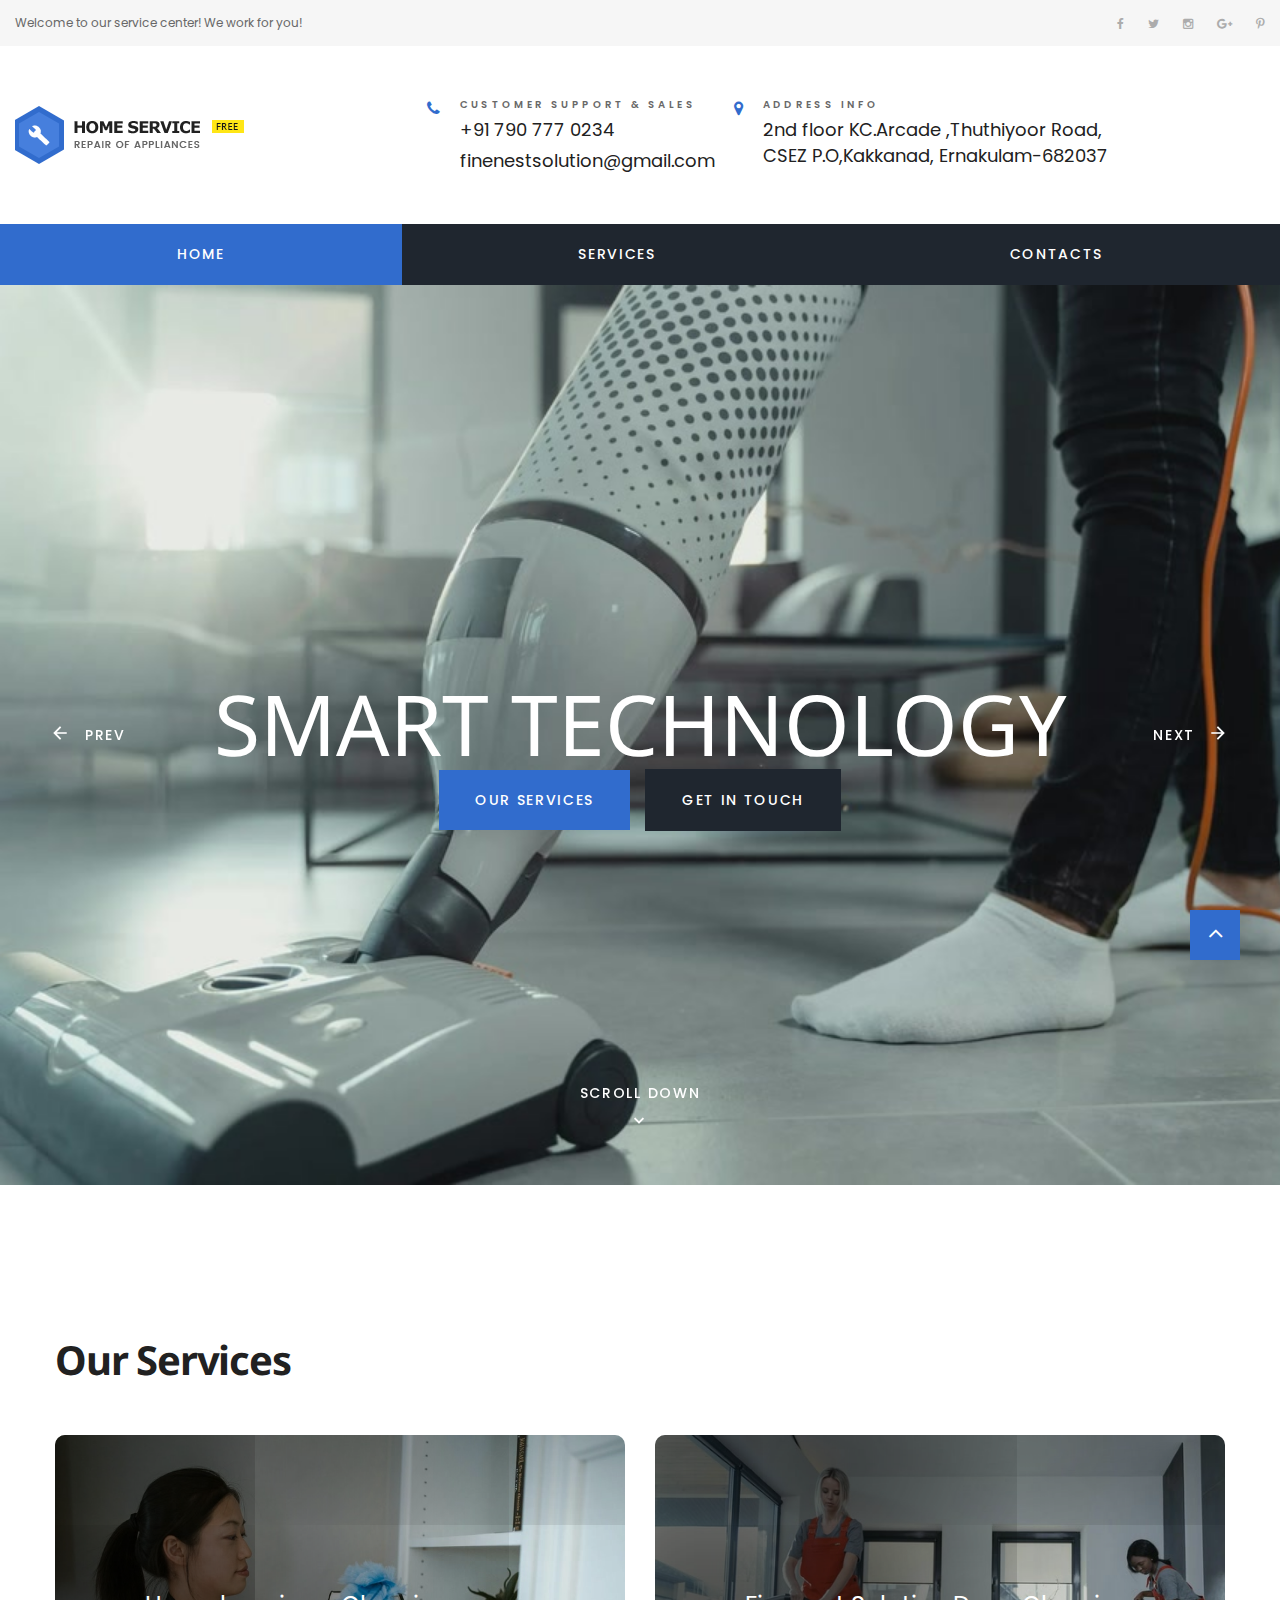
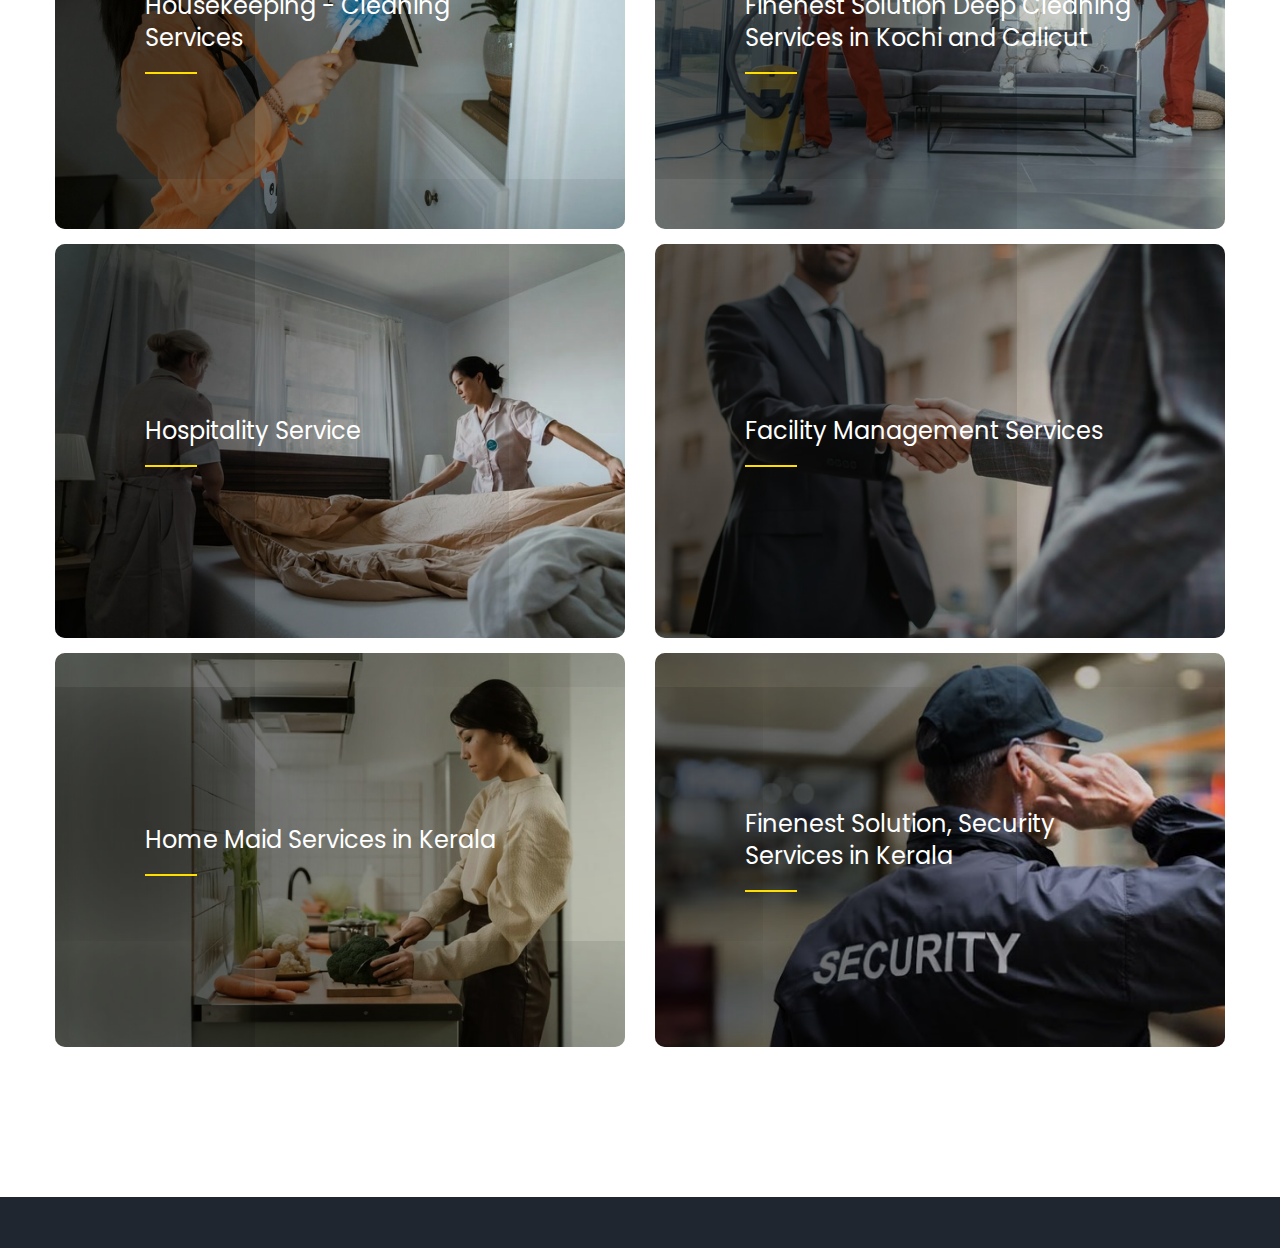
==== commit e662b217: "Removed sections temporary" ====
--- a/index.html
+++ b/index.html
@@ -93,14 +93,15 @@
                     alt="Home service"></a></div>
             </div>
             <div class="rd-navbar-collapse animated">
-              <div class="rd-navbar-collapse-items">
+              <div class="rd-navbar-collapse-items" id="contacts">
                 <ul class="list-inline">
                     <li>
                       <div class="unit flex-row unit-spacing-xs">
                         <div class="unit-left"><span class="icon icon-primary fa-phone"></span></div>
                         <div class="unit-body">
                           <div class="title"><span class="small">CUSTOMER SUPPORT & SALES</span></div>
-                          <h6><a href="tel:#">646-325-0357</a></h6>
+                          <h6><a href="tel:#">+91 790 777 0234</a></h6>
+                          <h6><a href="#">finenestsolution@gmail.com</a></h6>
                         </div>
                       </div>
                     </li>
@@ -109,11 +110,11 @@
                         <div class="unit-left"><span class="icon icon-primary fa-map-marker"></span></div>
                         <div class="unit-body">
                           <div class="title"><span class="small">Address Info</span></div>
-                          <h6><a href="#">12 Main Street Pt. London England</a></h6>
+                          <h6><a href="#">2nd floor KC.Arcade ,Thuthiyoor Road,<br> CSEZ P.O,Kakkanad, Ernakulam-682037</a></h6>
                         </div>
                       </div>
                     </li>
-                    <li>
+                    <!-- <li>
                       <div class="unit flex-row unit-spacing-xs">
                         <div class="unit-left"><span class="icon icon-primary fa-clock-o"></span></div>
                         <div class="unit-body">
@@ -121,7 +122,7 @@
                           <h6>Mon - Sat : 08:00 - 18:00</h6>
                         </div>
                       </div>
-                    </li>
+                    </li> -->
                   </ul>
               </div>
               <div class="rd-navbar-collapse-items">
@@ -139,7 +140,7 @@
             <div class="rd-navbar-nav-wrap">
               <!-- RD Navbar Nav-->
               <ul class="rd-navbar-nav">
-                <li class="active"><a href="index.html">Home</a></li>
+                <li class="active"><a href="#home">Home</a></li>
                 <li><a href="#services">Services</a></li>
                 <li><a href="#contacts">Contacts</a></li>
                
@@ -151,7 +152,7 @@
       </div>
     </header>
     <div class="swiper-container swiper-slider swiper-secondary" data-autoplay="3500" data-height="100vh"
-      data-min-height="300px">
+      data-min-height="300px" id="home">
       <div class="swiper-wrapper text-center">
         <div class="swiper-slide" data-slide-bg="images/carousel/smart_technology.jpg">
           <div class="swiper-slide-caption">
@@ -307,7 +308,7 @@
             </div>
           </div>
         </div>
-        <div class="row justify-content-sm-center offset-top-60 offset-md-top-125 offset-lg-top-150">
+        <!-- <div class="row justify-content-sm-center offset-top-60 offset-md-top-125 offset-lg-top-150">
           <div class="col-xl-12 col-md-8 col-lg-9">
             <div class="row row-30 align-items-xl-center justify-content-xl-between">
               <div class="col-xl-6"><img class="img-responsive" src="images/home-3-05-735x460.jpg" alt="" width="735"
@@ -324,11 +325,11 @@
               </div>
             </div>
           </div>
-        </div>
+        </div> -->
       </div>
     </section>
 
-    <section class="bg-image-filter bg-image bg-image-fixed section-xxl"
+    <!-- <section class="bg-image-filter bg-image bg-image-fixed section-xxl"
       style="background-image: url(&quot;images/home-3-parallax-01.jpg&quot;);">
       <div class="container filter-inner-wrap">
         <div class="row justify-content-sm-center text-center">
@@ -339,14 +340,14 @@
           </div>
         </div>
       </div>
-    </section>
+    </section> -->
 
-    <section class="section-75 section-md-100 section-lg-120 section-xl-130">
+    <!-- <section class="section-75 section-md-100 section-lg-120 section-xl-130">
       <div class="container">
         <h2><span class="small">Testimonials</span>What clients say about our company</h2>
         <div class="row">
           <div class="col-sm-12">
-            <!-- Owl Carousel-->
+           
             <div class="owl-carousel" data-autoplay="true" data-items="1" data-lg-items="2" data-dots="true"
               data-nav="false" data-stage-padding="15" data-loop="true" data-margin="30" data-mouse-drag="false">
               <blockquote class="quote-default text-left">
@@ -421,8 +422,8 @@
           </div>
         </div>
       </div>
-    </section>
-    <section class="section-75 section-md-120 section-lg-120 section-xl-150 bg-table">
+    </section> -->
+    <!-- <section class="section-75 section-md-120 section-lg-120 section-xl-150 bg-table">
       <div class="container">
         <h2><span class="small">Latest news</span>News & Events</h2>
         <div class="row justify-content-sm-center text-lg-left row-55">
@@ -473,9 +474,9 @@
           </div>
         </div>
       </div>
-    </section>
+    </section> -->
 
-    <section class="section-75 section-md-120 section-xl-150">
+    <!-- <section class="section-75 section-md-120 section-xl-150">
       <div class="container">
         <h2><span class="small">Meet The Team</span> People behind our success
         </h2>
@@ -506,14 +507,15 @@
           </div>
         </div>
       </div>
-    </section><a class="section section-banner" href="https://www.templatemonster.com/website-templates/monstroid2.html"
+    </section> -->
+    <!-- <a class="section section-banner" href="https://www.templatemonster.com/website-templates/monstroid2.html"
       style="background-image: url(images/banner/background-03-1920x310.jpg); background-image: -webkit-image-set( url(images/banner/background-03-1920x310.jpg) 1x, url(images/banner/background-03-3840x620.jpg) 2x )"><img
         src="images/banner/foreground-03-1600x310.png"
         srcset="images/banner/foreground-03-1600x310.png 1x, images/banner/foreground-03-3200x620.png 2x" alt=""
-        width="1600" height="310"></a>
+        width="1600" height="310"></a> -->
     <!-- Page Footer-->
     <footer class="page-footer page-footer-classic">
-      <section class="section-75 section-sm-80 section-md-100 section-xl-150">
+      <!-- <section class="section-75 section-sm-80 section-md-100 section-xl-150">
         <div class="container">
           <div class="row text-md-left row-55">
             <div class="col-md-6 col-xl-3 col-xxl-4"><a href="index.html"><img class="img-responsive"
@@ -586,18 +588,18 @@
             </div>
           </div>
         </div>
-      </section>
+      </section> -->
       <section class="section-25 bg-black-2">
         <div class="container">
           <div class="row align-items-md-center row-30">
             <div class="col-md-8 text-md-left">
-              <p class="small-xs">Copyright <span class="copyright-year"></span> All rights reserved by Home Service .
-              </p>
-            </div>
-            <div class="col-md-4 text-md-right">
+              <!-- <p class="small-xs">Copyright <span class="copyright-year"></span> All rights reserved by Home Service .
+              </p> -->
+            </div>
+            <!-- <div class="col-md-4 text-md-right">
               <p class="small-xs"><a class="text-white" href="#">Privacy Policy</a>. Design&nbsp;by&nbsp;<a
                   class="text-white" href="https://www.templatemonster.com/">Templatemonster</a></p>
-            </div>
+            </div> -->
           </div>
         </div>
       </section>
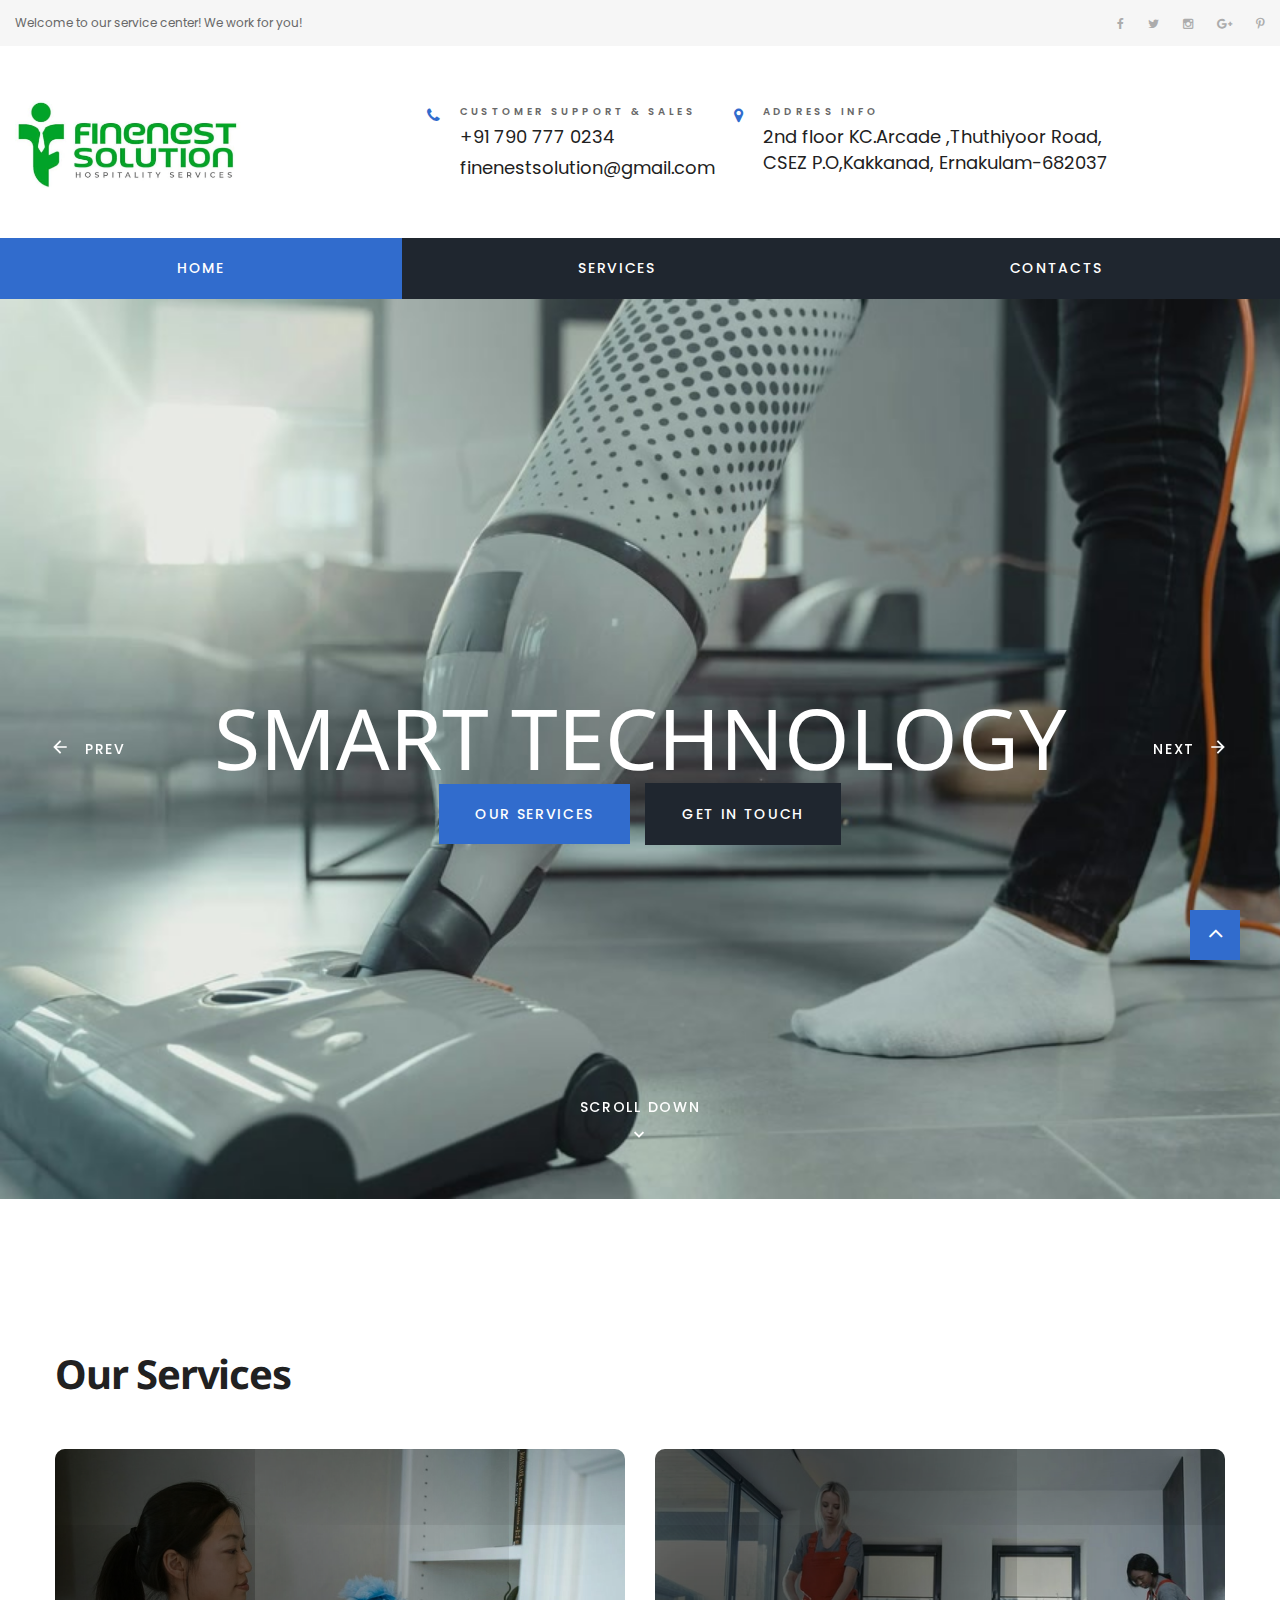
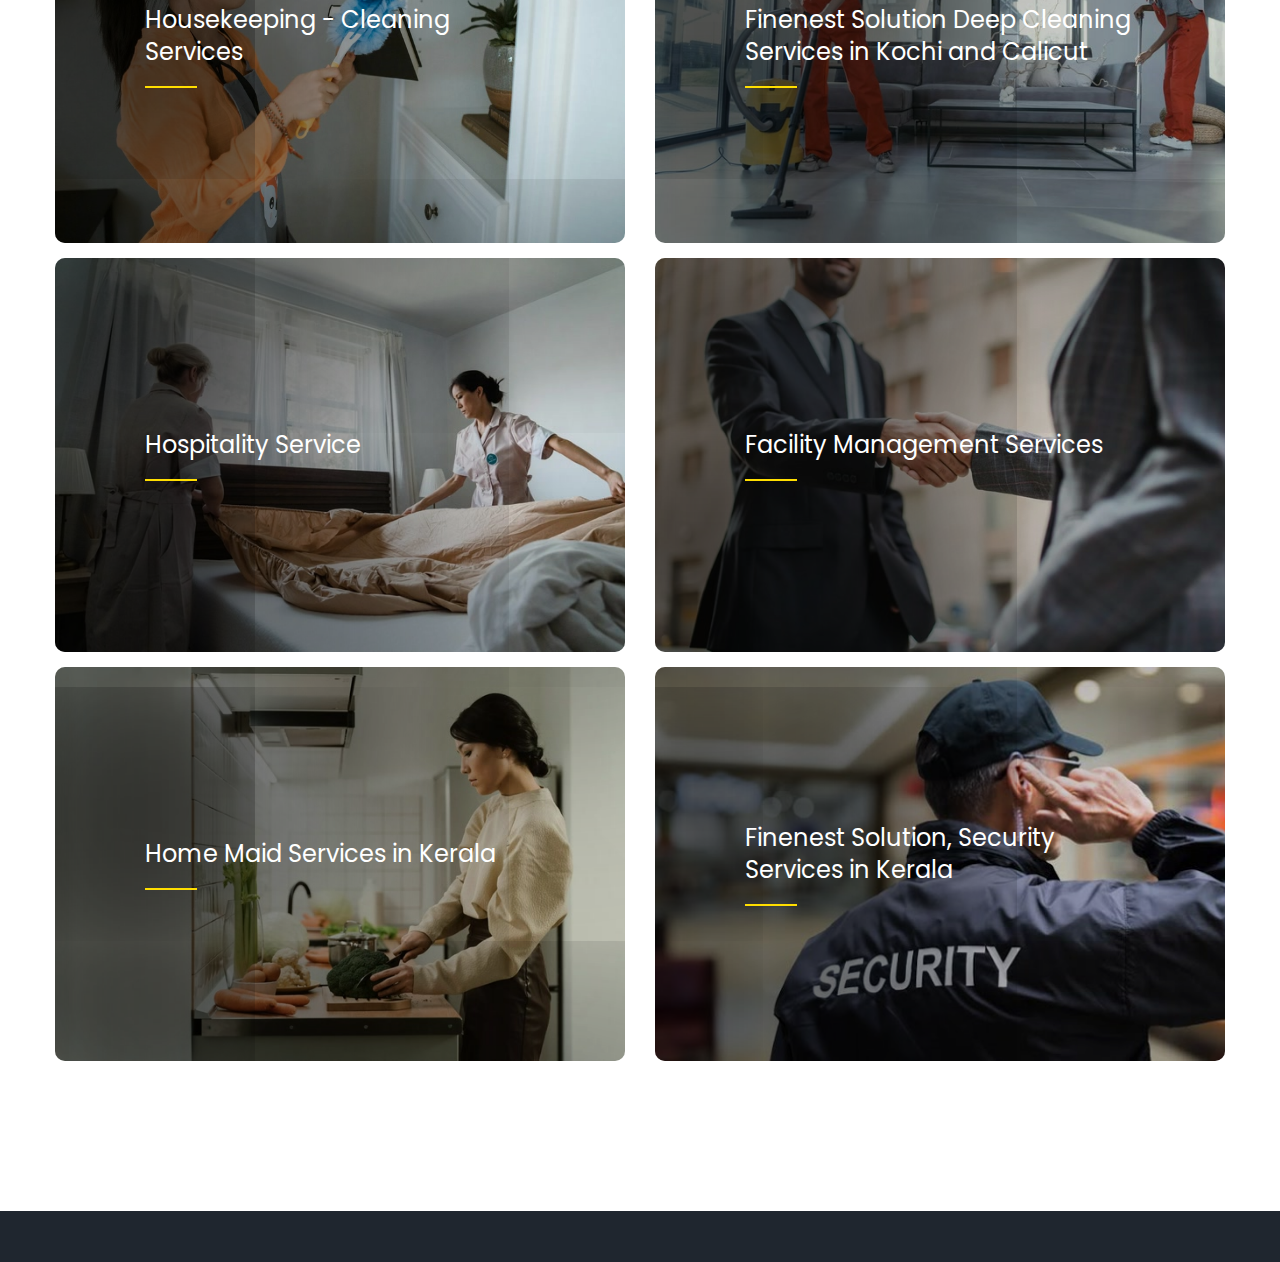
==== commit 93fa47ea: "Added logo" ====
--- a/index.html
+++ b/index.html
@@ -3,7 +3,7 @@
 
 <head>
   <!-- Site Title-->
-  <title>Home</title>
+  <title>Finenest Solution Hospitality Service Pvt Ltd</title>
   <meta charset="utf-8">
   <meta name="viewport" content="width=device-width, height=device-height, initial-scale=1.0">
   <meta http-equiv="X-UA-Compatible" content="IE=edge">
@@ -88,9 +88,9 @@
               <button class="rd-navbar-collapse-toggle"
                 data-rd-navbar-toggle=".rd-navbar-collapse"><span></span></button>
               <div class="rd-navbar-brand"><a class="brand-name" href="index.html"><img class="brand-device"
-                    src="images/brand-default-229x58.png" width="229" height="58" alt="Home service"><img
-                    class="brand-mobile" src="images/brand-white-229x58.png" width="229" height="58"
-                    alt="Home service"></a></div>
+                    src="images/finenest-logo.jpeg" width="229" height="58" alt="Home service"><img
+                    class="brand-mobile" src="images/finnest-logo-mobile.png" width="229" height="58"
+                    alt="Finenest Solutions"></a></div>
             </div>
             <div class="rd-navbar-collapse animated">
               <div class="rd-navbar-collapse-items" id="contacts">
